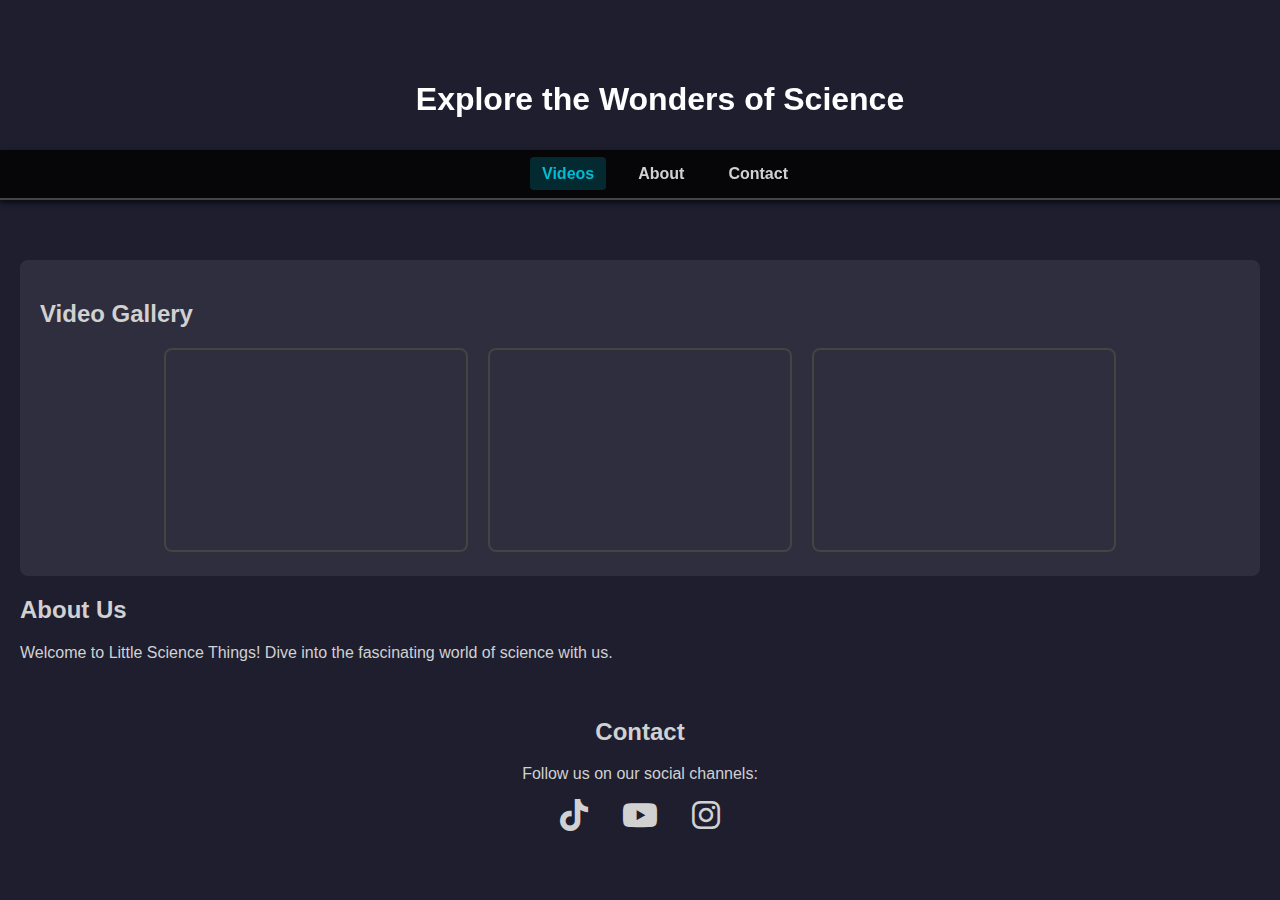
==== index.html @ 621b3917 "Initial commit" ====
<!DOCTYPE html>
<html lang="en">
<head>
    <meta charset="UTF-8">
    <meta name="viewport" content="width=device-width, initial-scale=1.0">
    <title>Little Science Things</title>
    <link rel="stylesheet" href="styles.css">
    <link rel="icon" href="favicon.ico">
    <link rel="stylesheet" href="https://cdnjs.cloudflare.com/ajax/libs/font-awesome/6.0.0-beta3/css/all.min.css">
</head>
<body>
    <header id="banner" class="banner">
        <h1 class="animated-title">Explore the Wonders of Science</h1>
        <nav class="nav-menu">
            <ul>
                <li><a href="#videos" class="nav-link active">Videos</a></li>
                <li><a href="#about" class="nav-link">About</a></li>
                <li><a href="#contact" class="nav-link">Contact</a></li>
            </ul>
        </nav>
    </header>

    <main class="main-content">
        <section id="videos" class="video-gallery">
            <h2>Video Gallery</h2>
            <div class="videos">
                <div class="video-box">
                    <iframe src="https://www.youtube.com/shorts/9NX8_JBBFSw" frameborder="0" allowfullscreen></iframe>
                </div>
                <div class="video-box">
                    <iframe src="https://www.youtube.com/shorts/A5vIfIJ1ktM" frameborder="0" allowfullscreen></iframe>
                </div>
                <div class="video-box">
                    <iframe src="https://www.youtube.com/shorts/3cYz8doYLRA" frameborder="0" allowfullscreen></iframe>
                </div>
            </div>
        </section>
        <section id="about">
            <h2>About Us</h2>
            <p>Welcome to Little Science Things! Dive into the fascinating world of science with us.</p>
        </section>
        <section id="contact">
            <h2>Contact</h2>
            <p>Follow us on our social channels:</p>
            <div class="social-icons">
                <a href="https://www.tiktok.com/@littlesciencethings?lang=it-IT" target="_blank" aria-label="TikTok">
                    <i class="fab fa-tiktok"></i>
                </a>
                <a href="https://www.youtube.com/channel/UCcc2shjZSk7l0epgAaqRSKQ" target="_blank" aria-label="YouTube">
                    <i class="fab fa-youtube"></i>
                </a>
                <a href="https://www.instagram.com/littlesciencethings/reels/" target="_blank" aria-label="Instagram">
                    <i class="fab fa-instagram"></i>
                </a>
            </div>
        </section>
    </main>

    <script src="script.js"></script>
</body>
</html>
---- styles.css ----
/* General Styles */
body {
  margin: 0;
  font-family: Arial, sans-serif;
  color: #d1d1d1;
  background-color: #1e1e2f;
  padding-top: 220px; /* Spazio per il banner e la navbar */
}

/* Banner */
#banner {
  background-image: url('Assets/images/banner-image.jpg');
  background-size: cover;
  background-position: center;
  color: #fff;
  text-align: center;
  padding: 60px 20px;
  position: fixed; /* Banner fisso in alto */
  top: 0;
  left: 0;
  width: 100%;
  z-index: 10;
  box-shadow: 0 4px 6px rgba(0, 0, 0, 0.3);
}

/* Navbar */
.nav-menu {
  display: flex;
  justify-content: center;
  align-items: center;
  background-color: rgba(0, 0, 0, 0.8);
  padding: 15px 25px;
  position: fixed; /* Navbar fissa sotto il banner */
  top: 120px; /* Altezza del banner */
  left: 0;
  width: 100%;
  z-index: 9;
  border-bottom: 2px solid #444;
  box-shadow: 0 2px 5px rgba(0, 0, 0, 0.5);
  margin-top: 30px;
}

.nav-menu ul {
  list-style: none;
  margin: 0;
  padding: 0;
  display: flex;
  gap: 20px;
}

.nav-menu .nav-link {
  text-decoration: none;
  color: #d1d1d1;
  font-weight: bold;
  font-size: 1rem;
  padding: 8px 12px;
  border-radius: 4px;
  transition: background-color 0.3s ease, transform 0.3s ease, color 0.3s ease;
}

.nav-menu .nav-link:hover {
  background-color: #00bcd4;
  color: #1e1e2f;
  transform: scale(1.1);
}

.nav-menu .nav-link.active {
  color: #00bcd4;
  background-color: rgba(0, 188, 212, 0.2);
}

/* Main Content */
.main-content {
  margin-top: 20px;
  padding: 20px;
}

/* Video Gallery */
.video-gallery {
  background-color: #2e2e3f;
  padding: 20px;
  border-radius: 8px;
}

.videos {
  display: flex; /* Dispone i box video su una riga */
  gap: 20px;
  flex-wrap: nowrap; /* Evita che i box vadano uno sotto l'altro */
  justify-content: center;
}

.video-box iframe {
  width: 300px;
  height: 200px;
  border-radius: 8px;
  border: 2px solid #444;
}

/* Footer Section */
#contact {
  text-align: center;
  padding: 20px;
}

/* Social Icons */
.social-icons a {
  font-size: 2rem;
  color: #d1d1d1;
  margin: 0 15px;
  text-decoration: none; /* Rimuove qualsiasi sottolineatura */
  line-height: 1; /* Allinea correttamente le icone */
  display: inline-block; /* Garantisce una corretta visualizzazione */
  transition: transform 0.3s ease, color 0.3s ease;
}

.social-icons a:hover {
  transform: scale(1.2);
  color: #00bcd4;
}
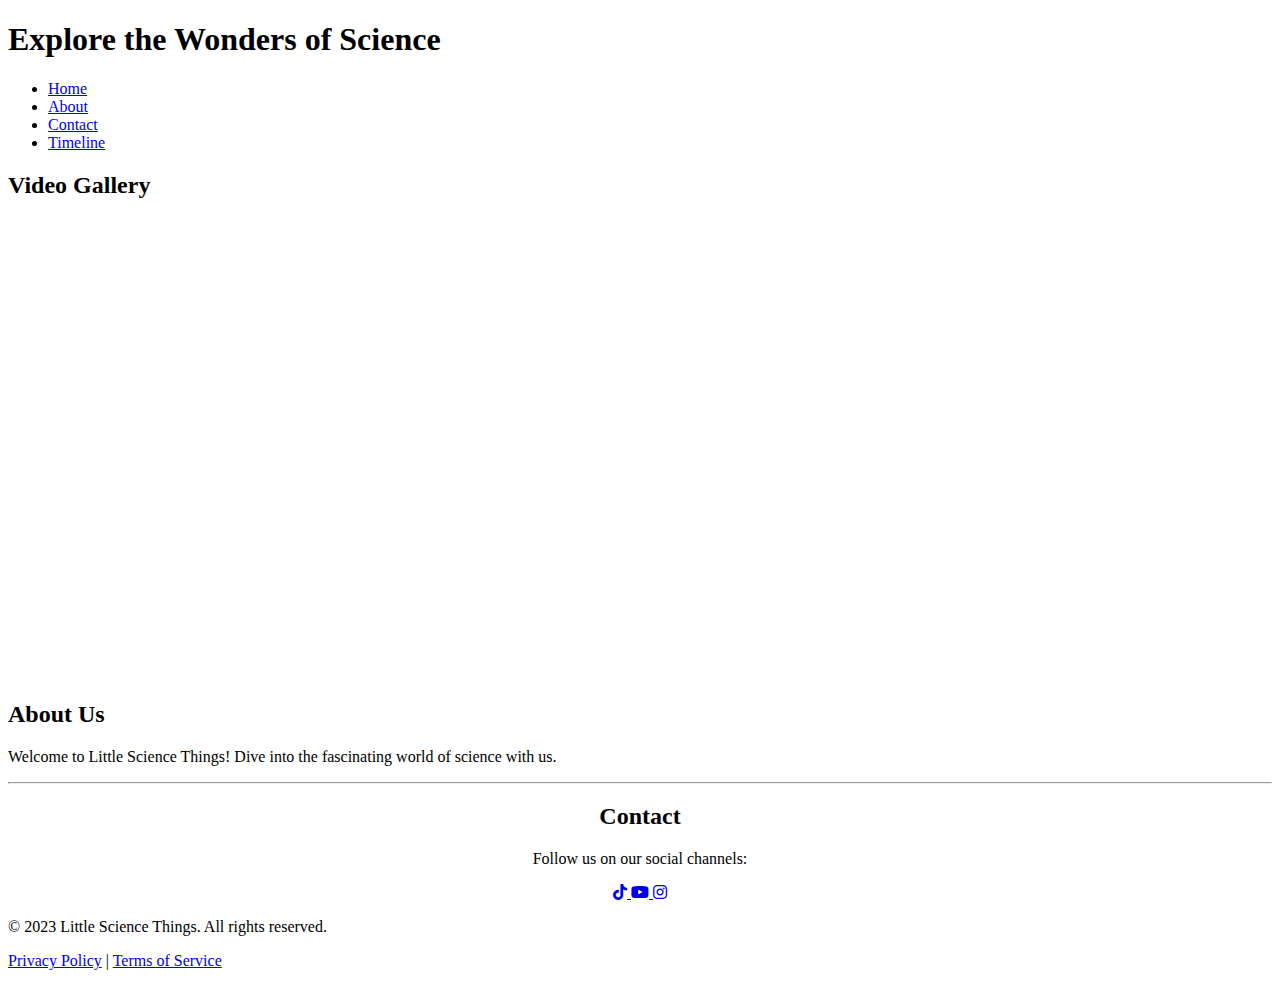
==== commit c5998fae: "Add files via upload" ====
--- a/index.html
+++ b/index.html
@@ -1,61 +1,92 @@
-<!DOCTYPE html>
-<html lang="en">
-<head>
-    <meta charset="UTF-8">
-    <meta name="viewport" content="width=device-width, initial-scale=1.0">
-    <title>Little Science Things</title>
-    <link rel="stylesheet" href="styles.css">
-    <link rel="icon" href="favicon.ico">
-    <link rel="stylesheet" href="https://cdnjs.cloudflare.com/ajax/libs/font-awesome/6.0.0-beta3/css/all.min.css">
-</head>
-<body>
-    <header id="banner" class="banner">
-        <h1 class="animated-title">Explore the Wonders of Science</h1>
-        <nav class="nav-menu">
-            <ul>
-                <li><a href="#videos" class="nav-link active">Videos</a></li>
-                <li><a href="#about" class="nav-link">About</a></li>
-                <li><a href="#contact" class="nav-link">Contact</a></li>
-            </ul>
-        </nav>
-    </header>
-
-    <main class="main-content">
-        <section id="videos" class="video-gallery">
-            <h2>Video Gallery</h2>
-            <div class="videos">
-                <div class="video-box">
-                    <iframe src="https://www.youtube.com/shorts/9NX8_JBBFSw" frameborder="0" allowfullscreen></iframe>
-                </div>
-                <div class="video-box">
-                    <iframe src="https://www.youtube.com/shorts/A5vIfIJ1ktM" frameborder="0" allowfullscreen></iframe>
-                </div>
-                <div class="video-box">
-                    <iframe src="https://www.youtube.com/shorts/3cYz8doYLRA" frameborder="0" allowfullscreen></iframe>
-                </div>
-            </div>
-        </section>
-        <section id="about">
-            <h2>About Us</h2>
-            <p>Welcome to Little Science Things! Dive into the fascinating world of science with us.</p>
-        </section>
-        <section id="contact">
-            <h2>Contact</h2>
-            <p>Follow us on our social channels:</p>
-            <div class="social-icons">
-                <a href="https://www.tiktok.com/@littlesciencethings?lang=it-IT" target="_blank" aria-label="TikTok">
-                    <i class="fab fa-tiktok"></i>
-                </a>
-                <a href="https://www.youtube.com/channel/UCcc2shjZSk7l0epgAaqRSKQ" target="_blank" aria-label="YouTube">
-                    <i class="fab fa-youtube"></i>
-                </a>
-                <a href="https://www.instagram.com/littlesciencethings/reels/" target="_blank" aria-label="Instagram">
-                    <i class="fab fa-instagram"></i>
-                </a>
-            </div>
-        </section>
-    </main>
-
-    <script src="script.js"></script>
-</body>
-</html>
+<!DOCTYPE html>
+<html lang="en">
+    <head>
+        <meta charset="UTF-8">
+        <meta name="viewport" content="width=device-width, initial-scale=1.0">
+        <title>Little Science Things</title>
+        <link rel="stylesheet" href="assets/css/commonstyles.css">  <!-- Aggiungi il CSS comune -->
+        <link rel="stylesheet" href="assets/css/styles.css">          <!-- Aggiungi il CSS specifico per la homepage -->
+        <link rel="icon" href="assets/icons/favicon.ico">
+        <link rel="stylesheet" href="https://cdnjs.cloudflare.com/ajax/libs/font-awesome/6.0.0-beta3/css/all.min.css">
+    </head>
+<body>
+  <div id="progress-bar-container">
+    <div id="progress-bar"></div>
+  </div>
+
+  <header id="banner" class="banner">
+    <h1 class="animated-title">Explore the Wonders of Science</h1>
+      <!-- Navbar -->
+        <nav class="nav-menu">
+          <ul>
+                <li><a href="#home" class="nav-link">Home</a></li>
+                <li><a href="#about" class="nav-link">About</a></li>
+                <li><a href="#contact" class="nav-link">Contact</a></li>
+                <li><a href="timeline.html" class="nav-link">Timeline</a></li>
+          </ul>
+         </nav>
+  </header>
+
+
+
+  <main class="main-content">
+    <section id="videos" class="video-gallery">
+        <h2>Video Gallery</h2>
+        <div class="videos">
+            <div class="video-box">
+                <iframe src="https://www.youtube.com/shorts/9NX8_JBBFSw" frameborder="0" allowfullscreen></iframe>
+            </div>
+            <div class="video-box">
+                <iframe src="https://www.youtube.com/shorts/A5vIfIJ1ktM" frameborder="0" allowfullscreen></iframe>
+            </div>
+            <div class="video-box">
+                <iframe src="https://www.youtube.com/shorts/3cYz8doYLRA" frameborder="0" allowfullscreen></iframe>
+            </div>
+        </div>
+    </section>
+    <section id="about">
+        <h2>About Us</h2>
+        <p>Welcome to Little Science Things! Dive into the fascinating world of science with us.</p>
+    </section>
+
+    <hr>
+
+    <section id="contact">
+        <h2 style="text-align: center;">Contact</h2>
+        <p style="text-align: center;">Follow us on our social channels:</p>
+        <div class="social-icons" style="text-align: center;">
+            <a href="https://www.tiktok.com/@littlesciencethings?lang=it-IT" target="_blank" aria-label="TikTok">
+                <i class="fab fa-tiktok"></i>
+            </a>
+            <a href="https://www.youtube.com/channel/UCcc2shjZSk7l0epgAaqRSKQ" target="_blank" aria-label="YouTube">
+                <i class="fab fa-youtube"></i>
+            </a>
+            <a href="https://www.instagram.com/littlesciencethings/reels/" target="_blank" aria-label="Instagram">
+                <i class="fab fa-instagram"></i>
+            </a>
+        </div>
+    </section>
+
+    <!-- AdSense Footer Ad -->
+    <div class="footer-ad">
+        <ins class="adsbygoogle"
+             style="display:block"
+             data-ad-client="ca-pub-4985292105025600"
+             data-ad-slot="1234567890" 
+             data-ad-format="auto"
+             data-full-width-responsive="true"></ins>
+        <script>
+             (adsbygoogle = window.adsbygoogle || []).push({});
+        </script>
+    </div>
+
+  </main>
+
+  <footer>
+    <p>&copy; 2023 Little Science Things. All rights reserved.</p>
+    <p><a href="privacy.html">Privacy Policy</a> | <a href="terms.html">Terms of Service</a></p>
+  </footer>
+
+  <script src="script.js"></script>
+</body>
+</html>
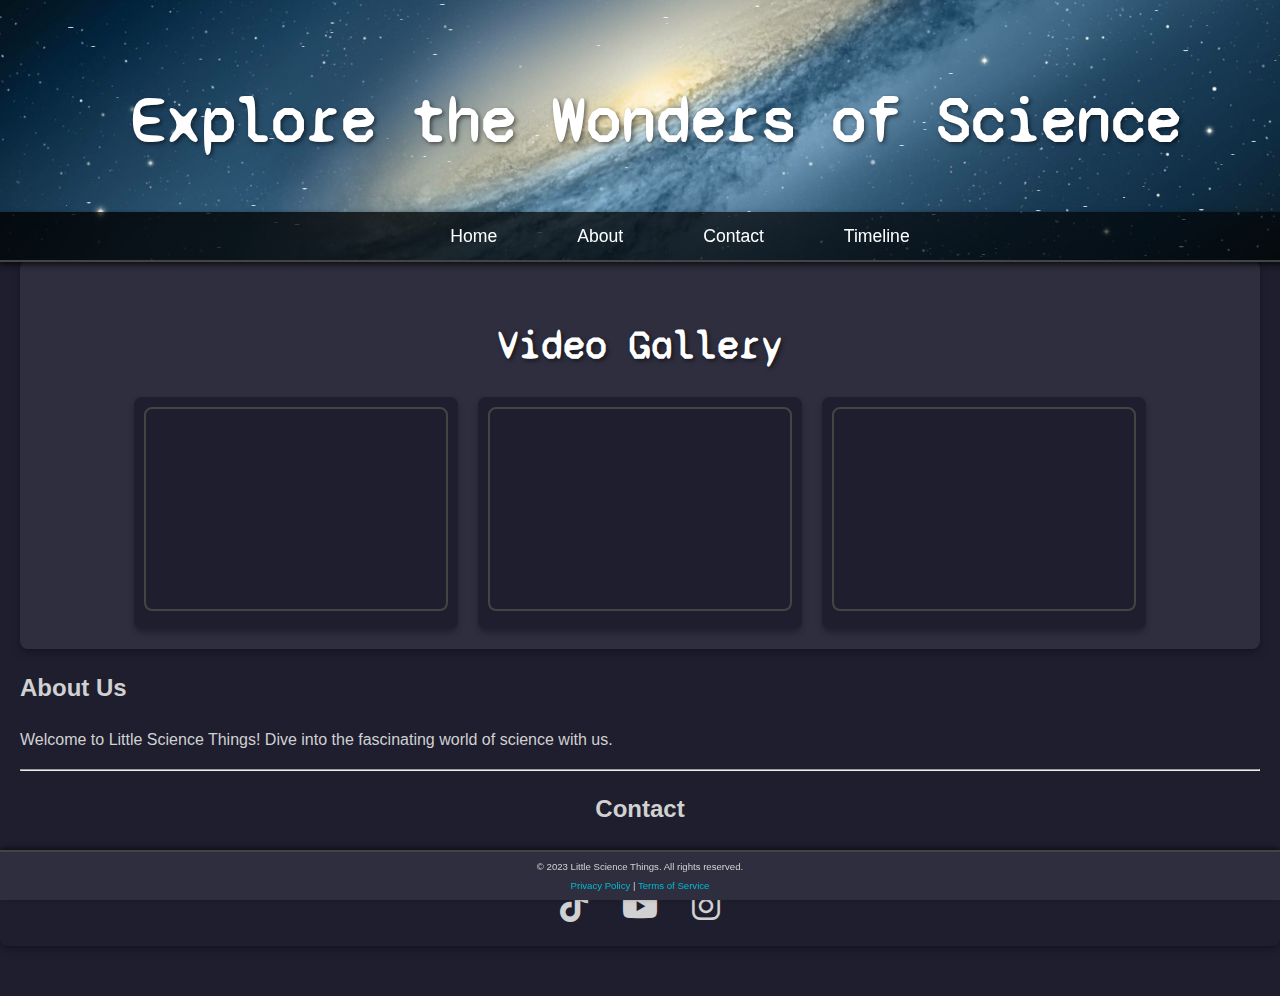
==== commit 7d530b2c: "Add files via upload" ====
--- a/index.html
+++ b/index.html
@@ -1,85 +1,86 @@
 <!DOCTYPE html>
 <html lang="en">
-    <head>
-        <meta charset="UTF-8">
-        <meta name="viewport" content="width=device-width, initial-scale=1.0">
-        <title>Little Science Things</title>
-        <link rel="stylesheet" href="assets/css/commonstyles.css">  <!-- Aggiungi il CSS comune -->
-        <link rel="stylesheet" href="assets/css/styles.css">          <!-- Aggiungi il CSS specifico per la homepage -->
-        <link rel="icon" href="assets/icons/favicon.ico">
-        <link rel="stylesheet" href="https://cdnjs.cloudflare.com/ajax/libs/font-awesome/6.0.0-beta3/css/all.min.css">
-    </head>
+<head>
+  <meta charset="UTF-8">
+  <meta name="viewport" content="width=device-width, initial-scale=1.0">
+  <title>Little Science Things</title>
+  <link rel="stylesheet" href="assets/css/commonstyles.css">  <!-- Aggiungi il CSS comune -->
+  <link rel="stylesheet" href="assets/css/styles.css">          <!-- Aggiungi il CSS specifico per la homepage -->
+  <link rel="icon" href="assets/icons/favicon.ico">
+  <link rel="stylesheet" href="https://cdnjs.cloudflare.com/ajax/libs/font-awesome/6.0.0-beta3/css/all.min.css">
+  <link rel="preconnect" href="https://fonts.googleapis.com">
+  <link rel="preconnect" href="https://fonts.gstatic.com" crossorigin>
+  <link href="https://fonts.googleapis.com/css2?family=Syne+Mono&display=swap" rel="stylesheet"> <!-- Aggiungi il font Syne Mono -->
+</head>
 <body>
   <div id="progress-bar-container">
     <div id="progress-bar"></div>
   </div>
 
   <header id="banner" class="banner">
+    <canvas id="bannerCanvas"></canvas>
     <h1 class="animated-title">Explore the Wonders of Science</h1>
-      <!-- Navbar -->
-        <nav class="nav-menu">
-          <ul>
-                <li><a href="#home" class="nav-link">Home</a></li>
-                <li><a href="#about" class="nav-link">About</a></li>
-                <li><a href="#contact" class="nav-link">Contact</a></li>
-                <li><a href="timeline.html" class="nav-link">Timeline</a></li>
-          </ul>
-         </nav>
+    <!-- Navbar -->
+    <nav class="nav-menu">
+      <ul>
+        <li><a href="#home" class="nav-link">Home</a></li>
+        <li><a href="#about" class="nav-link">About</a></li>
+        <li><a href="#contact" class="nav-link">Contact</a></li>
+        <li><a href="timeline.html" class="nav-link">Timeline</a></li>
+      </ul>
+    </nav>
   </header>
-
-
 
   <main class="main-content">
     <section id="videos" class="video-gallery">
-        <h2>Video Gallery</h2>
-        <div class="videos">
-            <div class="video-box">
-                <iframe src="https://www.youtube.com/shorts/9NX8_JBBFSw" frameborder="0" allowfullscreen></iframe>
-            </div>
-            <div class="video-box">
-                <iframe src="https://www.youtube.com/shorts/A5vIfIJ1ktM" frameborder="0" allowfullscreen></iframe>
-            </div>
-            <div class="video-box">
-                <iframe src="https://www.youtube.com/shorts/3cYz8doYLRA" frameborder="0" allowfullscreen></iframe>
-            </div>
+      <h2>Video Gallery</h2>
+      <div class="videos">
+        <div class="video-box">
+          <iframe src="https://www.youtube.com/shorts/9NX8_JBBFSw" frameborder="0" allowfullscreen></iframe>
         </div>
+        <div class="video-box">
+          <iframe src="https://www.youtube.com/shorts/A5vIfIJ1ktM" frameborder="0" allowfullscreen></iframe>
+        </div>
+        <div class="video-box">
+          <iframe src="https://www.youtube.com/shorts/3cYz8doYLRA" frameborder="0" allowfullscreen></iframe>
+        </div>
+      </div>
     </section>
     <section id="about">
-        <h2>About Us</h2>
-        <p>Welcome to Little Science Things! Dive into the fascinating world of science with us.</p>
+      <h2>About Us</h2>
+      <p>Welcome to Little Science Things! Dive into the fascinating world of science with us.</p>
     </section>
 
     <hr>
 
     <section id="contact">
-        <h2 style="text-align: center;">Contact</h2>
-        <p style="text-align: center;">Follow us on our social channels:</p>
-        <div class="social-icons" style="text-align: center;">
-            <a href="https://www.tiktok.com/@littlesciencethings?lang=it-IT" target="_blank" aria-label="TikTok">
-                <i class="fab fa-tiktok"></i>
-            </a>
-            <a href="https://www.youtube.com/channel/UCcc2shjZSk7l0epgAaqRSKQ" target="_blank" aria-label="YouTube">
-                <i class="fab fa-youtube"></i>
-            </a>
-            <a href="https://www.instagram.com/littlesciencethings/reels/" target="_blank" aria-label="Instagram">
-                <i class="fab fa-instagram"></i>
-            </a>
-        </div>
+      <h2 style="text-align: center;">Contact</h2>
+      <p style="text-align: center;">Follow us on our social channels:</p>
+      <div class="social-icons" style="text-align: center;">
+        <a href="https://www.tiktok.com/@littlesciencethings?lang=it-IT" target="_blank" aria-label="TikTok">
+          <i class="fab fa-tiktok"></i>
+        </a>
+        <a href="https://www.youtube.com/channel/UCcc2shjZSk7l0epgAaqRSKQ" target="_blank" aria-label="YouTube">
+          <i class="fab fa-youtube"></i>
+        </a>
+        <a href="https://www.instagram.com/littlesciencethings/reels/" target="_blank" aria-label="Instagram">
+          <i class="fab fa-instagram"></i>
+        </a>
+      </div>
     </section>
 
     <!-- AdSense Footer Ad -->
     <div class="footer-ad">
-        <ins class="adsbygoogle"
-             style="display:block"
-             data-ad-client="ca-pub-4985292105025600"
-             data-ad-slot="1234567890" 
-             data-ad-format="auto"
-             data-full-width-responsive="true"></ins>
-        <script>
-             (adsbygoogle = window.adsbygoogle || []).push({});
-        </script>
+      <ins class="adsbygoogle"
+           style="display:block"
+           data-ad-client="ca-pub-4985292105025600"
+           data-ad-slot="1234567890" 
+           data-ad-format="auto"
+           data-full-width-responsive="true"></ins>
+      <script>
+           (adsbygoogle = window.adsbygoogle || []).push({});
+      </script>
     </div>
-
   </main>
 
   <footer>
@@ -87,6 +88,6 @@
     <p><a href="privacy.html">Privacy Policy</a> | <a href="terms.html">Terms of Service</a></p>
   </footer>
 
-  <script src="script.js"></script>
+  <script src="assets/js/script.js"></script>
 </body>
 </html>
--- a/assets/css/commonstyles.css
+++ b/assets/css/commonstyles.css
@@ -0,0 +1,329 @@
+/* Import Google Font */
+@import url('https://fonts.googleapis.com/css2?family=Syne+Mono&display=swap');
+
+/* General Styles */
+body {
+  margin: 0;
+  font-family: Arial, sans-serif;
+  color: #d1d1d1;
+  background-color: #1e1e2f;
+  padding-top: 220px; /* Spazio per il banner e la navbar */
+}
+
+/* Banner */
+#banner {
+  background: url('../images/banner-image.jpg') center/cover no-repeat;
+  color: #fff;
+  text-align: center;
+  padding: 50px 20px 70px 20px; /* Riduci il padding superiore per rendere il banner più basso */
+  position: fixed; /* Banner fisso in alto */
+  top: 0;
+  left: 0;
+  width: 100%;
+  z-index: 10;
+  box-shadow: 0 4px 6px rgba(0, 0, 0, 0.3);
+  display: flex;
+  flex-direction: column;
+  justify-content: flex-end;
+}
+
+/* Stili per il titolo animato */
+.animated-title {
+  font-family: 'Syne Mono', monospace; /* Applica il nuovo font */
+  font-size: 4rem; /* Aumenta la dimensione del font per una migliore visibilità */
+  color: #ffffff; /* Colore del testo */
+  text-align: center; /* Centra il testo */
+  margin: 0; /* Rimuove il margine */
+  padding: 20px; /* Aggiunge un padding per migliorare la spaziatura */
+  text-shadow: 2px 2px 4px rgba(0, 0, 0, 0.5); /* Aggiunge un'ombra al testo */
+  overflow: hidden; /* Nasconde il testo che esce dal contenitore */
+  white-space: nowrap; /* Impedisce al testo di andare a capo */
+  border-right: 0.15em solid #ffffff; /* Aggiunge un cursore di scrittura */
+  animation: typing 4s steps(40, end), blink-caret 0.75s step-end infinite; /* Aggiunge animazioni */
+}
+
+@keyframes typing {
+  from { width: 0; }
+  to { width: 100%; }
+}
+
+@keyframes blink-caret {
+  from, to { border-color: transparent; }
+  50% { border-color: #ffffff; }
+}
+
+@keyframes fadeInSlideUp {
+  0% {
+    opacity: 0;
+    transform: translateY(20px);
+  }
+  100% {
+    opacity: 1;
+    transform: translateY(0);
+  }
+}
+
+@keyframes colorChange {
+  0% {
+    color: #ffffff;
+  }
+  25% {
+    color: #00bcd4;
+  }
+  50% {
+    color: #ff4081;
+  }
+  75% {
+    color: #ffeb3b;
+  }
+  100% {
+    color: #ffffff;
+  }
+}
+
+@keyframes scaleUp {
+  0%, 100% {
+    transform: scale(1);
+  }
+  50% {
+    transform: scale(1.1);
+  }
+}
+
+/* Stili per il canvas del banner */
+#bannerCanvas {
+  position: absolute;
+  top: 0;
+  left: 0;
+  width: 100%;
+  height: 100%;
+  z-index: -1; /* Posiziona il canvas dietro il contenuto del banner */
+}
+
+/* Navbar */
+.nav-menu {
+  display: flex;
+  justify-content: center;
+  align-items: center;
+  background: linear-gradient(to right, rgba(0, 0, 0, 0.8), rgba(0, 0, 0, 0.6));
+  padding: 10px 20px; /* Riduci il padding verticale per rendere la navbar più bassa */
+  position: absolute; /* Navbar fissa sotto il banner */
+  bottom: 0; /* Posiziona la navbar al margine inferiore del banner */
+  left: 0;
+  width: 100%;
+  z-index: 11; /* Assicurati che la navbar sia sopra il banner */
+  border-bottom: 2px solid #444;
+  box-shadow: 0 2px 5px rgba(0, 0, 0, 0.5);
+  margin-top: 0; /* Rimuove il margine superiore */
+}
+
+.nav-menu ul {
+  list-style: none;
+  padding: 0;
+  margin: 0;
+  display: flex;
+  gap: 20px;
+}
+
+.nav-menu li {
+  margin: 0 15px;
+}
+
+.nav-link {
+  color: #fff;
+  text-decoration: none;
+  font-size: 1.1rem;
+  padding: 10px 15px;
+  border-radius: 5px;
+  transition: background-color 0.3s ease-in-out, color 0.3s ease-in-out;
+}
+
+.nav-link:hover {
+  background-color: #00bcd4;
+  color: #fff;
+}
+
+.nav-menu .nav-link.active {
+  color: #00bcd4;
+  background-color: rgba(0, 188, 212, 0.2);
+  transition: background-color 0.3s ease-in-out, color 0.3s ease-in-out;
+}
+
+/* Responsive Styles */
+
+/* Tablet (768px and below) */
+@media (max-width: 768px) {
+  body {
+    padding-top: 180px; /* Adjust padding for smaller screens */
+  }
+
+  /* Adjust the banner for smaller screens */
+  #banner {
+    padding: 40px 15px;
+    text-align: center;
+  }
+
+  /* Navbar: switch to vertical layout */
+  .nav-menu {
+    flex-direction: column;
+    align-items: center;
+    padding: 10px;
+    top: auto; /* Let it flow naturally under the banner */
+  }
+
+  .nav-menu ul {
+    flex-direction: column;
+    gap: 15px;
+  }
+
+  .nav-menu li {
+    margin: 10px 0;
+  }
+
+  .nav-menu .nav-link {
+    font-size: 0.9rem;
+    padding: 10px;
+  }
+}
+
+/* Smartphone (480px and below) */
+@media (max-width: 480px) {
+  /* Reduce padding for the banner */
+  #banner {
+    padding: 30px 10px;
+  }
+
+  /* Navbar: make links more compact */
+  .nav-menu .nav-link {
+    font-size: 0.8rem;
+    padding: 8px;
+  }
+
+  /* Additional tweaks if needed for extremely small devices */
+  body {
+    padding-top: 180px; /* Adjust padding for fixed elements */
+  }
+}
+
+/* Social Icons */
+.social-icons a {
+  font-size: 2rem;
+  color: #d1d1d1;
+  margin: 0 15px;
+  text-decoration: none; /* Rimuove qualsiasi sottolineatura */
+  line-height: 1; /* Allinea correttamente le icone */
+  display: inline-block; /* Garantisce una corretta visualizzazione */
+  transition: transform 0.3s ease, color 0.3s ease;
+}
+
+.social-icons a:hover {
+  transform: scale(1.2);
+  color: #00bcd4;
+}
+
+/* Animations */
+@keyframes fadeIn {
+  from {
+    opacity: 0;
+    transform: translateY(20px);
+  }
+  to {
+    opacity: 1;
+    transform: translateY(0);
+  }
+}
+
+.fade-in {
+  animation: fadeIn 1s ease-in-out;
+}
+
+/* Animazione di caricamento */
+#loader {
+  position: fixed;
+  left: 50%;
+  top: 50%;
+  transform: translate(-50%, -50%);
+  border: 16px solid #f3f3f3;
+  border-radius: 50%;
+  border-top: 16px solid #3498db;
+  width: 120px;
+  height: 120px;
+  animation: spin 2s linear infinite;
+  z-index: 1000;
+}
+
+@keyframes spin {
+  0% { transform: rotate(0deg); }
+  100% { transform: rotate(360deg); }
+}
+
+body.loading #loader {
+  display: block;
+}
+
+body.loaded #loader {
+  display: none;
+}
+
+/* Footer fisso */
+footer {
+  position: fixed;
+  bottom: 0;
+  width: 100%;
+  background-color: #2e2e3f;
+  color: #d1d1d1;
+  text-align: center;
+  padding: 0.5 0; /* Riduci ulteriormente il padding verticale per rendere il footer più corto */
+  border-top: 2px solid #444;
+  box-shadow: 0 -2px 5px rgba(0, 0, 0, 0.5);
+  font-size: 0.6rem; /* Riduci la dimensione del carattere */
+  line-height: 1; /* Riduci l'interlinea */
+}
+
+footer a {
+  color: #00bcd4;
+  text-decoration: none;
+}
+
+footer a:hover {
+  text-decoration: underline;
+}
+
+/* Margine inferiore per fare spazio al footer fisso */
+.main-content {
+  margin-bottom: 50px; /* Aggiungi un margine inferiore sufficiente per fare spazio al footer */
+}
+
+/* Stili per la sezione Video Gallery */
+.video-gallery {
+  padding: 40px 20px;
+  background-color: #2e2e3f;
+  color: #ffffff;
+  text-align: center;
+}
+
+.video-gallery h2 {
+  font-family: 'Syne Mono', monospace; /* Applica il nuovo font */
+  font-size: 2.5rem; /* Dimensione del font */
+  margin-bottom: 20px; /* Spaziatura inferiore */
+  text-shadow: 2px 2px 4px rgba(0, 0, 0, 0.5); /* Aggiunge un'ombra al testo */
+}
+
+.videos {
+  display: grid;
+  grid-template-columns: repeat(auto-fit, minmax(300px, 1fr)); /* Layout a griglia responsivo */
+  gap: 20px; /* Spaziatura tra i video */
+}
+
+.video-box {
+  background-color: #1e1e2f;
+  padding: 10px;
+  border-radius: 10px;
+  box-shadow: 0 4px 6px rgba(0, 0, 0, 0.3);
+}
+
+.video-box iframe {
+  width: 100%;
+  height: 200px;
+  border-radius: 10px;
+}
--- a/assets/css/styles.css
+++ b/assets/css/styles.css
@@ -0,0 +1,77 @@
+/* CSS Specifico per l'Index (index.css) */
+
+/* Video Gallery */
+.video-gallery {
+  background-color: #2e2e3f;
+  padding: 20px;
+  border-radius: 8px;
+  box-shadow: 0 4px 8px rgba(0, 0, 0, 0.3);
+}
+
+.videos {
+  display: flex;
+  gap: 20px;
+  flex-wrap: wrap; /* Permette ai box di andare uno sotto l'altro se necessario */
+  justify-content: center;
+}
+
+.video-box {
+  position: relative;
+  overflow: hidden;
+  border-radius: 8px;
+  transition: transform 0.3s ease-in-out, box-shadow 0.3s ease-in-out;
+}
+
+.video-box:hover {
+  transform: scale(1.05);
+  box-shadow: 0 8px 16px rgba(0, 0, 0, 0.3);
+}
+
+.video-box iframe {
+  width: 300px;
+  height: 200px;
+  border-radius: 8px;
+  border: 2px solid #444;
+}
+
+/* Main Content */
+.main-content {
+  margin-top: 20px;
+  padding: 20px;
+  background-color: #1e1e2f;
+  border-radius: 8px;
+  box-shadow: 0 4px 8px rgba(0, 0, 0, 0.3);
+}
+
+/* Hover Effects for Buttons and Links */
+button, .nav-link {
+  transition: background-color 0.3s ease-in-out, color 0.3s ease-in-out;
+}
+
+button:hover, .nav-link:hover {
+  background-color: #00bcd4;
+  color: #fff;
+}
+
+/* Typography */
+body {
+  font-family: 'Roboto', sans-serif;
+  line-height: 1.6;
+  color: #d1d1d1;
+}
+
+/* Spacing */
+.container {
+  padding: 20px;
+  margin: 0 auto;
+  max-width: 1200px;
+}
+
+/* Colors */
+a {
+  color: #00bcd4;
+}
+
+a:hover {
+  color: #fff;
+}
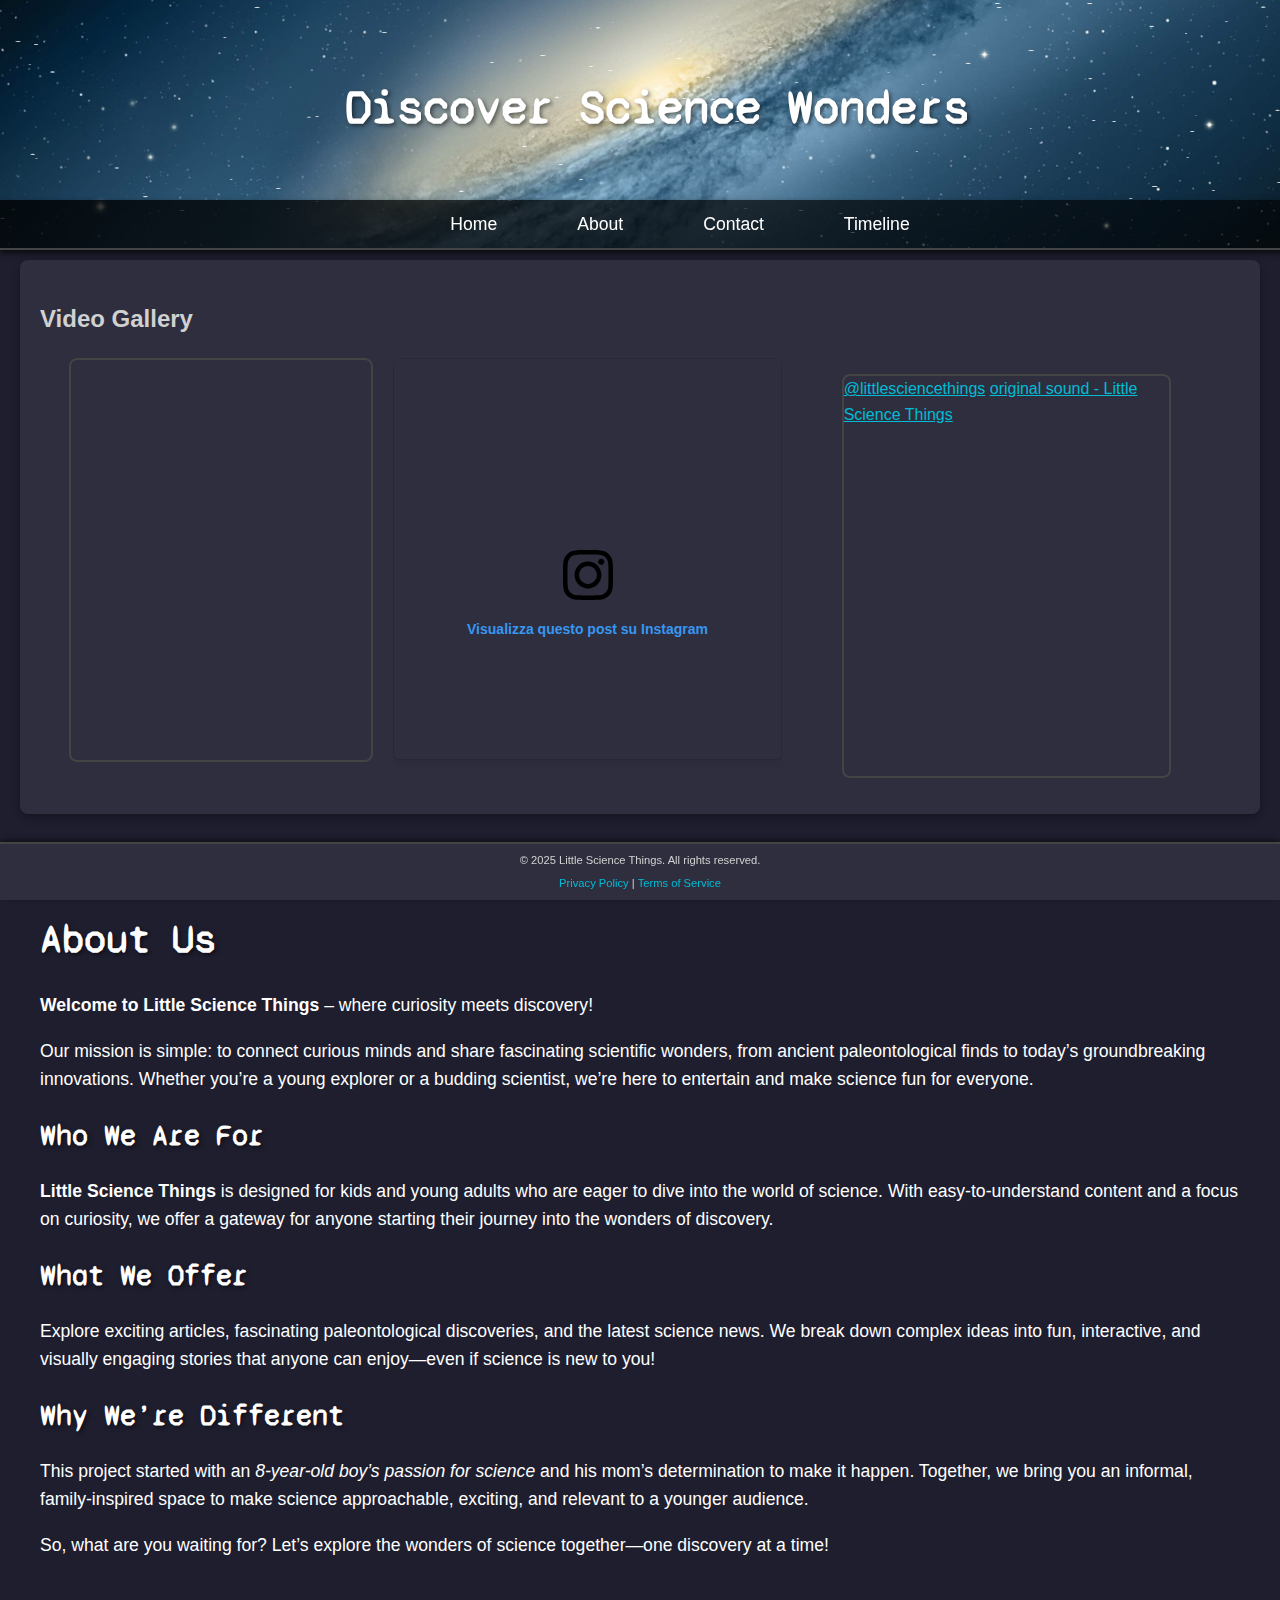
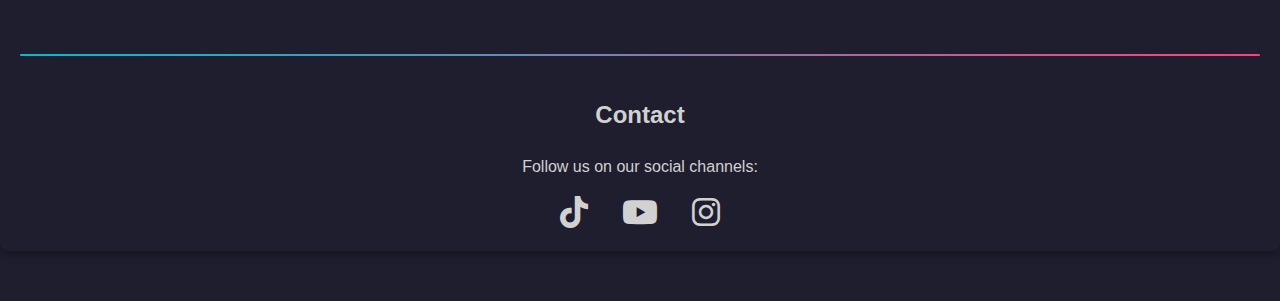
==== commit 9627d0b6: "Add files via upload" ====
--- a/index.html
+++ b/index.html
@@ -19,7 +19,7 @@
 
   <header id="banner" class="banner">
     <canvas id="bannerCanvas"></canvas>
-    <h1 class="animated-title">Explore the Wonders of Science</h1>
+    <h1 class="animated-title">Discover Science Wonders</h1>
     <!-- Navbar -->
     <nav class="nav-menu">
       <ul>
@@ -33,32 +33,101 @@
 
   <main class="main-content">
     <section id="videos" class="video-gallery">
-      <h2>Video Gallery</h2>
-      <div class="videos">
-        <div class="video-box">
-          <iframe src="https://www.youtube.com/shorts/9NX8_JBBFSw" frameborder="0" allowfullscreen></iframe>
+  <h2>Video Gallery</h2>
+  <div class="videos">
+    <!-- YouTube Short -->
+    <div class="video-box">
+      <iframe width="300" height="500" src="https://www.youtube.com/embed/9NX8_JBBFSw" frameborder="0" allow="accelerometer; autoplay; clipboard-write; encrypted-media; gyroscope; picture-in-picture" allowfullscreen></iframe>
+    </div>
+    <!-- Instagram Reel -->
+    <div class="video-box">
+      <blockquote class="instagram-media" data-instgrm-permalink="https://www.instagram.com/reel/DE940iBNYBA/?utm_source=ig_embed&amp;utm_campaign=loading" data-instgrm-version="14" style="background:#FFF; border:0; border-radius:3px; box-shadow:0 0 1px 0 rgba(0,0,0,0.5),0 1px 10px 0 rgba(0,0,0,0.15); margin: 1px; max-width:540px; min-width:326px; padding:0; width:99.375%; width:-webkit-calc(100% - 2px); width:calc(100% - 2px);">
+        <div style="padding:16px;">
+          <a href="https://www.instagram.com/reel/DE940iBNYBA/?utm_source=ig_embed&amp;utm_campaign=loading" style="background:#FFFFFF; line-height:0; padding:0 0; text-align:center; text-decoration:none; width:100%;" target="_blank">
+            <div style="display: flex; flex-direction: row; align-items: center;">
+              <div style="background-color: #000000; border-radius: 50%; flex-grow: 0; height: 40px; margin-right: 14px; width: 40px;"></div>
+              <div style="display: flex; flex-direction: column; flex-grow: 1; justify-content: center;">
+                <div style="background-color: #000000; border-radius: 4px; flex-grow: 0; height: 14px; margin-bottom: 6px; width: 100px;"></div>
+                <div style="background-color: #000000; border-radius: 4px; flex-grow: 0; height: 14px; width: 60px;"></div>
+              </div>
+            </div>
+            <div style="padding: 19% 0;"></div>
+            <div style="display:block; height:50px; margin:0 auto 12px; width:50px;">
+              <svg width="50px" height="50px" viewBox="0 0 60 60" version="1.1" xmlns="https://www.w3.org/2000/svg" xmlns:xlink="https://www.w3.org/1999/xlink">
+                <g stroke="none" stroke-width="1" fill="none" fill-rule="evenodd">
+                  <g transform="translate(-511.000000, -20.000000)" fill="#000000">
+                    <g>
+                      <path d="M556.869,30.41 C554.814,30.41 553.148,32.076 553.148,34.131 C553.148,36.186 554.814,37.852 556.869,37.852 C558.924,37.852 560.59,36.186 560.59,34.131 C560.59,32.076 558.924,30.41 556.869,30.41 M541,60.657 C535.114,60.657 530.342,55.887 530.342,50 C530.342,44.114 535.114,39.342 541,39.342 C546.887,39.342 551.658,44.114 551.658,50 C551.658,55.887 546.887,60.657 541,60.657 M541,33.886 C532.1,33.886 524.886,41.1 524.886,50 C524.886,58.899 532.1,66.113 541,66.113 C549.9,66.113 557.115,58.899 557.115,50 C557.115,41.1 549.9,33.886 541,33.886 M565.378,62.101 C565.244,65.022 564.756,66.606 564.346,67.663 C563.803,69.06 563.154,70.057 562.106,71.106 C561.058,72.155 560.06,72.803 558.662,73.347 C557.607,73.757 556.021,74.244 553.102,74.378 C549.944,74.521 548.997,74.552 541,74.552 C533.003,74.552 532.056,74.521 528.898,74.378 C525.979,74.244 524.393,73.757 523.338,73.347 C521.94,72.803 520.942,72.155 519.894,71.106 C518.846,70.057 518.197,69.06 517.654,67.663 C517.244,66.606 516.755,65.022 516.623,62.101 C516.479,58.943 516.448,57.996 516.448,50 C516.448,42.003 516.479,41.056 516.623,37.899 C516.755,34.978 517.244,33.391 517.654,32.338 C518.197,30.938 518.846,29.942 519.894,28.894 C520.942,27.846 521.94,27.196 523.338,26.654 C524.393,26.244 525.979,25.756 528.898,25.623 C532.057,25.479 533.004,25.448 541,25.448 C548.997,25.448 549.943,25.479 553.102,25.623 C556.021,25.756 557.607,26.244 558.662,26.654 C560.06,27.196 561.058,27.846 562.106,28.894 C563.154,29.942 563.803,30.938 564.346,32.338 C564.756,33.391 565.244,34.978 565.378,37.899 C565.522,41.056 565.552,42.003 565.552,50 C565.552,57.996 565.522,58.943 565.378,62.101 M570.82,37.631 C570.674,34.438 570.167,32.258 569.425,30.349 C568.659,28.377 567.633,26.702 565.965,25.035 C564.297,23.368 562.623,22.342 560.652,21.575 C558.743,20.834 556.562,20.326 553.369,20.18 C550.169,20.033 549.148,20 541,20 C532.853,20 531.831,20.033 528.631,20.18 C525.438,20.326 523.257,20.834 521.349,21.575 C519.376,22.342 517.703,23.368 516.035,25.035 C514.368,26.702 513.342,28.377 512.574,30.349 C511.834,32.258 511.326,34.438 511.181,37.631 C511.035,40.831 511,41.851 511,50 C511,58.147 511.035,59.17 511.181,62.369 C511.326,65.562 511.834,67.743 512.574,69.651 C513.342,71.625 514.368,73.296 516.035,74.965 C517.703,76.634 519.376,77.658 521.349,78.425 C523.257,79.167 525.438,79.673 528.631,79.82 C531.831,79.965 532.853,80.001 541,80.001 C549.148,80.001 550.169,79.965 553.369,79.82 C556.562,79.673 558.743,79.167 560.652,78.425 C562.623,77.658 564.297,76.634 565.965,74.965 C567.633,73.296 568.659,71.625 569.425,69.651 C570.167,67.743 570.674,65.562 570.82,62.369 C570.966,59.17 571,58.147 571,50 C571,41.851 570.966,40.831 570.82,37.631"></path>
+                    </g>
+                  </g>
+                </g>
+              </svg>
+            </div>
+            <div style="padding-top: 8px;">
+              <div style="color:#3897f0; font-family:Arial,sans-serif; font-size:14px; font-style:normal; font-weight:550; line-height:18px;">Visualizza questo post su Instagram</div>
+            </div>
+            <div style="padding: 12.5% 0;"></div>
+            <div style="display: flex; flex-direction: row; margin-bottom: 14px; align-items: center;">
+              <div>
+                <div style="background-color: #000000; border-radius: 50%; height: 12.5px; width: 12.5px; transform: translateX(0px) translateY(7px);"></div>
+                <div style="background-color: #000000; height: 12.5px; transform: rotate(-45deg) translateX(3px) translateY(1px); width: 12.5px; flex-grow: 0; margin-right: 14px; margin-left: 2px;"></div>
+                <div style="background-color: #000000; border-radius: 50%; height: 12.5px; width: 12.5px; transform: translateX(9px) translateY(-18px);"></div>
+              </div>
+              <div style="margin-left: 8px;">
+                <div style="background-color: #000000; border-radius: 50%; flex-grow: 0; height: 20px; width: 20px;"></div>
+                <div style="width: 0; height: 0; border-top: 2px solid transparent; border-left: 6px solid #f4f4f4; border-bottom: 2px solid transparent; transform: translateX(16px) translateY(-4px) rotate(30deg)"></div>
+              </div>
+              <div style="margin-left: auto;">
+                <div style="width: 0px; border-top: 8px solid #000000; border-right: 8px solid transparent; transform: translateY(16px);"></div>
+                <div style="background-color: #000000; flex-grow: 0; height: 12px; width: 16px; transform: translateY(-4px);"></div>
+                <div style="width: 0; height: 0; border-top: 8px solid #000000; border-left: 8px solid transparent; transform: translateY(-4px) translateX(8px);"></div>
+              </div>
+            </div>
+            <div style="display: flex; flex-direction: column; flex-grow: 1; justify-content: center; margin-bottom: 24px;">
+              <div style="background-color: #000000; border-radius: 4px; flex-grow: 0; height: 14px; margin-bottom: 6px; width: 224px;"></div>
+              <div style="background-color: #000000; border-radius: 4px; flex-grow: 0; height: 14px; width: 144px;"></div>
+            </div>
+          </a>
+          <p style="color:#c9c8cd; font-family:Arial,sans-serif; font-size:14px; line-height:17px; margin-bottom:0; margin-top:8px; overflow:hidden; padding:8px 0 7px; text-align:center; text-overflow:ellipsis; white-space:nowrap;">
+            <a href="https://www.instagram.com/reel/DE940iBNYBA/?utm_source=ig_embed&amp;utm_campaign=loading" style="color:#c9c8cd; font-family:Arial,sans-serif; font-size:14px; font-style:normal; font-weight:normal; line-height:17px; text-decoration:none;" target="_blank">Un post condiviso da Little Science (@littlesciencethings)</a>
+          </p>
         </div>
-        <div class="video-box">
-          <iframe src="https://www.youtube.com/shorts/A5vIfIJ1ktM" frameborder="0" allowfullscreen></iframe>
+      </blockquote>
+      <script async src="//www.instagram.com/embed.js"></script>
+    </div>
+    <!-- TikTok Video -->
+    <div class="video-box">
+      <blockquote class="tiktok-embed" cite="https://www.tiktok.com/@littlesciencethings/video/7459751350151187745?lang=it-IT" data-video-id="7459751350151187745" style="max-width: 605px;min-width: 325px;">
+        <section> <a target="_blank" title="@littlesciencethings" href="https://www.tiktok.com/@littlesciencethings?refer=embed">@littlesciencethings</a> <a target="_blank" title="original sound - Little Science Things" href="https://www.tiktok.com/music/original-sound-7459751350151187745?refer=embed">original sound - Little Science Things</a> </section>
+      </blockquote>
+      <script async src="https://www.tiktok.com/embed.js"></script>
+    </div>
+  </div>
+</section>
+          </blockquote>
+          <script async src="//www.instagram.com/embed.js"></script>
         </div>
-        <div class="video-box">
-          <iframe src="https://www.youtube.com/shorts/3cYz8doYLRA" frameborder="0" allowfullscreen></iframe>
-        </div>
-      </div>
     </section>
-    <section id="about">
+    <section id="about" class="about-section">
       <h2>About Us</h2>
-      <p>Welcome to Little Science Things! Dive into the fascinating world of science with us.</p>
+      <p><strong>Welcome to Little Science Things</strong> – where curiosity meets discovery!</p>
+      <p>Our mission is simple: to connect curious minds and share fascinating scientific wonders, from ancient paleontological finds to today’s groundbreaking innovations. Whether you’re a young explorer or a budding scientist, we’re here to entertain and make science fun for everyone.</p>
+      <h3>Who We Are For</h3>
+      <p><strong>Little Science Things</strong> is designed for kids and young adults who are eager to dive into the world of science. With easy-to-understand content and a focus on curiosity, we offer a gateway for anyone starting their journey into the wonders of discovery.</p>
+      <h3>What We Offer</h3>
+      <p>Explore exciting articles, fascinating paleontological discoveries, and the latest science news. We break down complex ideas into fun, interactive, and visually engaging stories that anyone can enjoy—even if science is new to you!</p>
+      <h3>Why We’re Different</h3>
+      <p>This project started with an <em>8-year-old boy’s passion for science</em> and his mom’s determination to make it happen. Together, we bring you an informal, family-inspired space to make science approachable, exciting, and relevant to a younger audience.</p>
+      <p>So, what are you waiting for? Let’s explore the wonders of science together—one discovery at a time!</p>
     </section>
 
-    <hr>
+    <hr class="styled-hr">
 
     <section id="contact">
       <h2 style="text-align: center;">Contact</h2>
       <p style="text-align: center;">Follow us on our social channels:</p>
       <div class="social-icons" style="text-align: center;">
-        <a href="https://www.tiktok.com/@littlesciencethings?lang=it-IT" target="_blank" aria-label="TikTok">
-          <i class="fab fa-tiktok"></i>
+        <a href="https://www.tiktok.com/@littlesciencethings?lang=it-IT" target="_blank" aria-label="TikTok">          <i class="fab fa-tiktok"></i>
         </a>
         <a href="https://www.youtube.com/channel/UCcc2shjZSk7l0epgAaqRSKQ" target="_blank" aria-label="YouTube">
           <i class="fab fa-youtube"></i>
@@ -84,7 +153,7 @@
   </main>
 
   <footer>
-    <p>&copy; 2023 Little Science Things. All rights reserved.</p>
+    <p>&copy; 2025 Little Science Things. All rights reserved.</p>
     <p><a href="privacy.html">Privacy Policy</a> | <a href="terms.html">Terms of Service</a></p>
   </footer>
 
--- a/assets/css/commonstyles.css
+++ b/assets/css/commonstyles.css
@@ -15,7 +15,7 @@
   background: url('../images/banner-image.jpg') center/cover no-repeat;
   color: #fff;
   text-align: center;
-  padding: 50px 20px 70px 20px; /* Riduci il padding superiore per rendere il banner più basso */
+  padding: 50px 20px 100px 20px; /* Aumenta il padding sotto il titolo animato */
   position: fixed; /* Banner fisso in alto */
   top: 0;
   left: 0;
@@ -25,6 +25,23 @@
   display: flex;
   flex-direction: column;
   justify-content: flex-end;
+  transition: padding 0.3s ease, height 0.3s ease; /* Aggiunge una transizione morbida */
+}
+
+#banner.shrink {
+  padding: 20px 20px; /* Riduce il padding del banner */
+  height: 100px; /* Altezza ridotta per lo scroll */
+}
+
+#banner .animated-title {
+  font-size: 3rem; /* Dimensione iniziale del titolo */
+  transition: font-size 0.3s ease, transform 0.3s ease; /* Transizione morbida per la dimensione del font e la posizione */
+}
+
+#banner.shrink .animated-title {
+  font-size: 2rem; /* Riduci la dimensione del titolo animato */
+  transform: translateY(-20px); /* Sposta leggermente il titolo verso l'alto */
+  padding: 10px;
 }
 
 /* Stili per il titolo animato */
@@ -52,44 +69,6 @@
   50% { border-color: #ffffff; }
 }
 
-@keyframes fadeInSlideUp {
-  0% {
-    opacity: 0;
-    transform: translateY(20px);
-  }
-  100% {
-    opacity: 1;
-    transform: translateY(0);
-  }
-}
-
-@keyframes colorChange {
-  0% {
-    color: #ffffff;
-  }
-  25% {
-    color: #00bcd4;
-  }
-  50% {
-    color: #ff4081;
-  }
-  75% {
-    color: #ffeb3b;
-  }
-  100% {
-    color: #ffffff;
-  }
-}
-
-@keyframes scaleUp {
-  0%, 100% {
-    transform: scale(1);
-  }
-  50% {
-    transform: scale(1.1);
-  }
-}
-
 /* Stili per il canvas del banner */
 #bannerCanvas {
   position: absolute;
@@ -106,7 +85,7 @@
   justify-content: center;
   align-items: center;
   background: linear-gradient(to right, rgba(0, 0, 0, 0.8), rgba(0, 0, 0, 0.6));
-  padding: 10px 20px; /* Riduci il padding verticale per rendere la navbar più bassa */
+  padding: 10px 20px; /* Padding originale della navbar */
   position: absolute; /* Navbar fissa sotto il banner */
   bottom: 0; /* Posiziona la navbar al margine inferiore del banner */
   left: 0;
@@ -115,6 +94,12 @@
   border-bottom: 2px solid #444;
   box-shadow: 0 2px 5px rgba(0, 0, 0, 0.5);
   margin-top: 0; /* Rimuove il margine superiore */
+  transition: padding 0.3s ease, font-size 0.3s ease; /* Aggiunge una transizione morbida */
+}
+
+.nav-menu.shrink {
+  padding: 8px 20px; /* Riduce leggermente il padding della navbar */
+  font-size: 0.8rem; /* Riduce ulteriormente la dimensione del testo del menu */
 }
 
 .nav-menu ul {
@@ -149,6 +134,67 @@
   transition: background-color 0.3s ease-in-out, color 0.3s ease-in-out;
 }
 
+/* Menu Toggle Button */
+.menu-toggle {
+  display: none;
+  position: absolute;
+  top: 20px;
+  right: 20px;
+  font-size: 2rem;
+  color: #ffffff;
+  cursor: pointer;
+  z-index: 12;
+}
+
+/* Close Menu Button */
+.close-menu {
+  display: none;
+  position: absolute;
+  top: 20px;
+  right: 20px;
+  font-size: 2rem;
+  color: #ffffff;
+  cursor: pointer;
+  z-index: 13; /* Assicurati che il pulsante di chiusura sia sopra il menu */
+}
+
+/* Navbar aperta sui dispositivi mobili */
+.nav-menu.open {
+  display: flex;
+  flex-direction: column;
+  align-items: center;
+  background: rgba(0, 0, 0, 0.9);
+  padding: 20px;
+  position: fixed;
+  top: 0;
+  left: 0;
+  width: 100%;
+  height: 100%;
+  z-index: 11;
+  overflow-y: auto;
+}
+
+.nav-menu.open .close-menu {
+  display: block; /* Mostra il pulsante di chiusura quando il menu è aperto */
+}
+
+.nav-menu.open ul {
+  flex-direction: column;
+  gap: 15px;
+}
+
+.nav-menu.open .nav-link {
+  font-size: 1.5rem;
+  padding: 15px;
+  transition: background-color 0.3s ease-in-out, color 0.3s ease-in-out;
+}
+
+.nav-menu.open .nav-link:hover,
+.nav-menu.open .nav-link.active {
+  background-color: #00bcd4;
+  color: #fff;
+}
+
 /* Responsive Styles */
 
 /* Tablet (768px and below) */
@@ -165,10 +211,15 @@
 
   /* Navbar: switch to vertical layout */
   .nav-menu {
-    flex-direction: column;
-    align-items: center;
-    padding: 10px;
-    top: auto; /* Let it flow naturally under the banner */
+    display: none; /* Nascondi la navbar per i dispositivi mobili */
+  }
+
+  .menu-toggle {
+    display: block; /* Mostra il pulsante del menu toggle */
+  }
+
+  .nav-menu.open {
+    display: flex; /* Mostra la navbar quando è aperta */
   }
 
   .nav-menu ul {
@@ -183,6 +234,11 @@
   .nav-menu .nav-link {
     font-size: 0.9rem;
     padding: 10px;
+  }
+
+  /* Riduci la dimensione del titolo */
+  .animated-title {
+    font-size: 2.5rem; /* Riduci la dimensione del font per i tablet */
   }
 }
 
@@ -197,6 +253,11 @@
   .nav-menu .nav-link {
     font-size: 0.8rem;
     padding: 8px;
+  }
+
+  /* Riduci ulteriormente la dimensione del titolo */
+  .animated-title {
+    font-size: 2rem; /* Riduci la dimensione del font per gli smartphone */
   }
 
   /* Additional tweaks if needed for extremely small devices */
@@ -273,10 +334,10 @@
   background-color: #2e2e3f;
   color: #d1d1d1;
   text-align: center;
-  padding: 0.5 0; /* Riduci ulteriormente il padding verticale per rendere il footer più corto */
+  padding: 0.7 0; /* Riduci ulteriormente il padding verticale per rendere il footer più corto */
   border-top: 2px solid #444;
   box-shadow: 0 -2px 5px rgba(0, 0, 0, 0.5);
-  font-size: 0.6rem; /* Riduci la dimensione del carattere */
+  font-size: 0.7rem; /* Riduci la dimensione del carattere */
   line-height: 1; /* Riduci l'interlinea */
 }
 
@@ -294,36 +355,45 @@
   margin-bottom: 50px; /* Aggiungi un margine inferiore sufficiente per fare spazio al footer */
 }
 
-/* Stili per la sezione Video Gallery */
-.video-gallery {
-  padding: 40px 20px;
-  background-color: #2e2e3f;
-  color: #ffffff;
-  text-align: center;
-}
-
-.video-gallery h2 {
-  font-family: 'Syne Mono', monospace; /* Applica il nuovo font */
-  font-size: 2.5rem; /* Dimensione del font */
-  margin-bottom: 20px; /* Spaziatura inferiore */
-  text-shadow: 2px 2px 4px rgba(0, 0, 0, 0.5); /* Aggiunge un'ombra al testo */
-}
-
-.videos {
-  display: grid;
-  grid-template-columns: repeat(auto-fit, minmax(300px, 1fr)); /* Layout a griglia responsivo */
-  gap: 20px; /* Spaziatura tra i video */
-}
-
-.video-box {
-  background-color: #1e1e2f;
-  padding: 10px;
-  border-radius: 10px;
-  box-shadow: 0 4px 6px rgba(0, 0, 0, 0.3);
-}
-
-.video-box iframe {
-  width: 100%;
-  height: 200px;
-  border-radius: 10px;
-}
+/* Aggiunta per la riduzione dell'intestazione durante lo scroll */
+#banner.shrink {
+  padding: 20px 20px; /* Riduce il padding del banner */
+  transition: padding 0.3s ease; /* Aggiunge una transizione morbida */
+}
+
+.nav-menu.shrink {
+  padding: 5px 20px; /* Riduce il padding della navbar */
+  transition: padding 0.3s ease; /* Aggiunge una transizione morbida */
+}
+
+header {
+  height: 100px; /* Altezza originale dell'header */
+  transition: height 0.3s ease, padding 0.3s ease;
+}
+
+header.shrink {
+  height: 70px; /* Altezza ridotta dell'header */
+  padding: 10px 20px; /* Riduci il padding per adattare l'header ridotto */
+}
+
+header .title {
+  font-size: 2rem; /* Dimensione originale del titolo */
+  transition: font-size 0.3s ease;
+}
+
+header.shrink .title {
+  font-size: 1.5rem; /* Riduci la dimensione del titolo */
+}
+
+header .nav-menu {
+  font-size: 1rem; /* Dimensione originale del testo del menu */
+  transition: font-size 0.3s ease;
+}
+
+header.shrink .nav-menu {
+  font-size: 0.9rem; /* Riduci la dimensione del testo del menu */
+}
+
+header.shrink .nav-menu {
+  font-size: 0.8rem; /* Riduci ulteriormente la dimensione del testo del menu */
+}
--- a/assets/css/styles.css
+++ b/assets/css/styles.css
@@ -27,11 +27,22 @@
   box-shadow: 0 8px 16px rgba(0, 0, 0, 0.3);
 }
 
-.video-box iframe {
+.video-box iframe, .video-box blockquote {
   width: 300px;
-  height: 200px;
+  height: 400px; /* Altezza ridotta per adattarsi ai diversi formati video */
   border-radius: 8px;
   border: 2px solid #444;
+}
+
+/* Rimuovere o modificare il bordo bianco del video di Instagram */
+.instagram-media {
+  border: none !important;
+  background: none !important;
+}
+
+.instagram-media div {
+  border: none !important;
+  background: none !important;
 }
 
 /* Main Content */
@@ -75,3 +86,40 @@
 a:hover {
   color: #fff;
 }
+
+/* Stili per la sezione About Us */
+.about-section {
+  padding: 40px 20px;
+  color: #ffffff;
+  margin: 20px 0;
+}
+
+.about-section h2 {
+  font-family: 'Syne Mono', monospace;
+  font-size: 2.5rem;
+  margin-bottom: 20px;
+  text-shadow: 2px 2px 4px rgba(0, 0, 0, 0.5);
+}
+
+.about-section h3 {
+  font-family: 'Syne Mono', monospace;
+  font-size: 1.8rem;
+  margin-top: 20px;
+  margin-bottom: 10px;
+  text-shadow: 2px 2px 4px rgba(0, 0, 0, 0.5);
+}
+
+.about-section p {
+  font-size: 1.1rem;
+  line-height: 1.6;
+  margin-bottom: 15px;
+}
+
+/* Stili per il tag <hr> */
+.styled-hr {
+  border: 0;
+  height: 2px;
+  background: linear-gradient(to right, #00bcd4, #ff4081);
+  margin: 40px 0;
+  border-radius: 5px;
+}
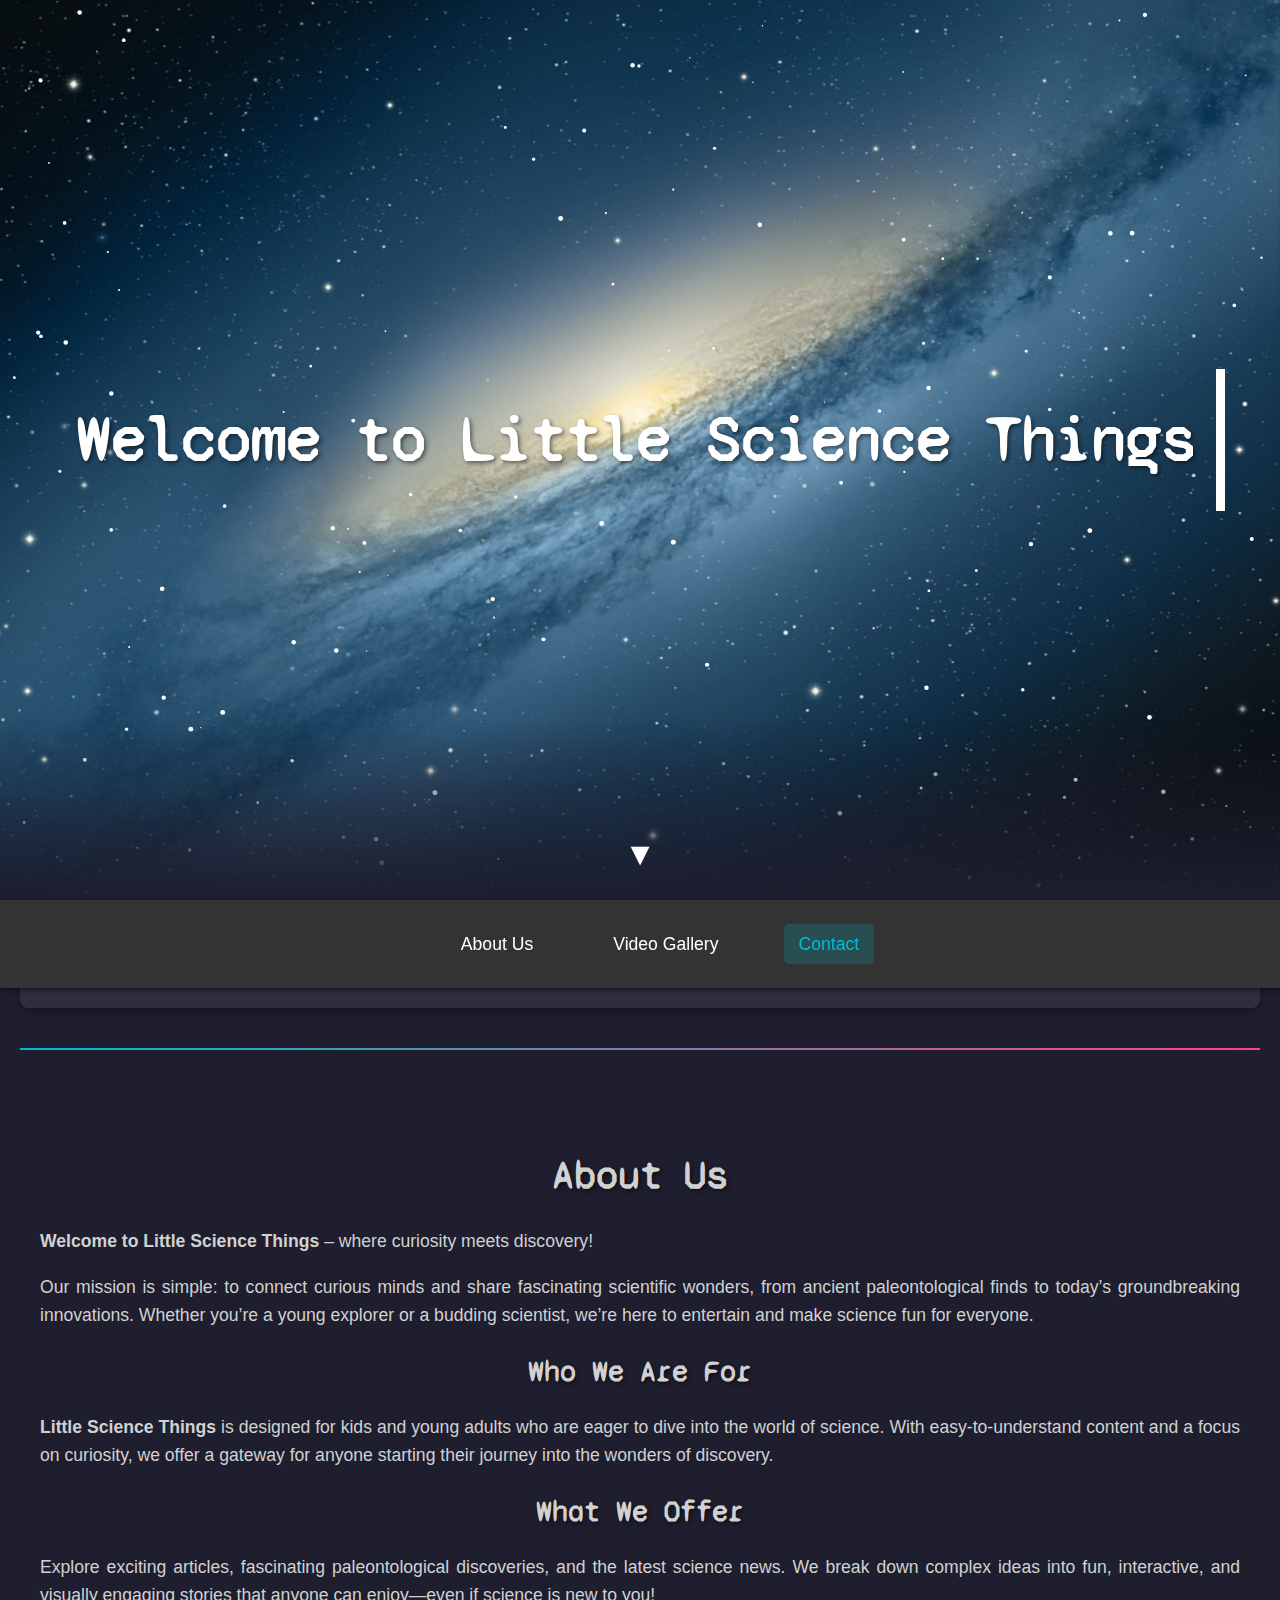
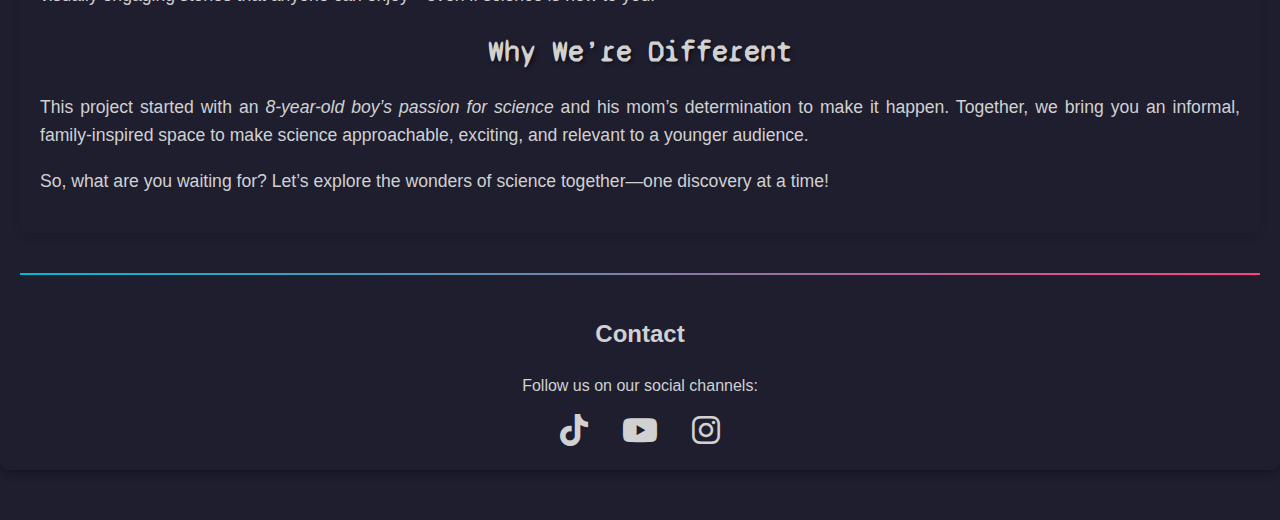
==== commit 26a2cc94: "Add files via upload" ====
--- a/index.html
+++ b/index.html
@@ -13,24 +13,24 @@
   <link href="https://fonts.googleapis.com/css2?family=Syne+Mono&display=swap" rel="stylesheet"> <!-- Aggiungi il font Syne Mono -->
 </head>
 <body>
-  <div id="progress-bar-container">
-    <div id="progress-bar"></div>
-  </div>
-
-  <header id="banner" class="banner">
-    <canvas id="bannerCanvas"></canvas>
-    <h1 class="animated-title">Discover Science Wonders</h1>
-    <!-- Navbar -->
+  <header class="header">
+    <div class="title">Little Science Things</div>
     <nav class="nav-menu">
       <ul>
-        <li><a href="#home" class="nav-link">Home</a></li>
-        <li><a href="#about" class="nav-link">About</a></li>
+        <li><a href="#about" class="nav-link">About Us</a></li>
+        <li><a href="#videos" class="nav-link">Video Gallery</a></li>
         <li><a href="#contact" class="nav-link">Contact</a></li>
-        <li><a href="timeline.html" class="nav-link">Timeline</a></li>
       </ul>
     </nav>
   </header>
-
+  <section id="banner" class="initial">
+    <canvas id="particle-canvas"></canvas>
+    <h1 class="animated-title">Welcome to Little Science Things</h1>
+    <div class="scroll-indicator">
+      <span>&#x25BC;</span>
+    </div>
+  </section>
+  </section>
   <main class="main-content">
     <section id="videos" class="video-gallery">
   <h2>Video Gallery</h2>
@@ -41,56 +41,9 @@
     </div>
     <!-- Instagram Reel -->
     <div class="video-box">
-      <blockquote class="instagram-media" data-instgrm-permalink="https://www.instagram.com/reel/DE940iBNYBA/?utm_source=ig_embed&amp;utm_campaign=loading" data-instgrm-version="14" style="background:#FFF; border:0; border-radius:3px; box-shadow:0 0 1px 0 rgba(0,0,0,0.5),0 1px 10px 0 rgba(0,0,0,0.15); margin: 1px; max-width:540px; min-width:326px; padding:0; width:99.375%; width:-webkit-calc(100% - 2px); width:calc(100% - 2px);">
+      <blockquote class="instagram-media" data-instgrm-permalink="https://www.instagram.com/reel/DFXlbR4s5nl/?utm_source=ig_web_copy_link&igshid=MzRlODBiNWFlZA==" data-instgrm-version="14" style="background:#FFF; border:0; border-radius:3px; box-shadow:0 0 1px 0 rgba(0,0,0,0.5),0 1px 10px 0 rgba(0,0,0,0.15); margin: 1px; max-width:540px; min-width:326px; padding:0; width:99.375%; width:-webkit-calc(100% - 2px); width:calc(100% - 2px);">
         <div style="padding:16px;">
-          <a href="https://www.instagram.com/reel/DE940iBNYBA/?utm_source=ig_embed&amp;utm_campaign=loading" style="background:#FFFFFF; line-height:0; padding:0 0; text-align:center; text-decoration:none; width:100%;" target="_blank">
-            <div style="display: flex; flex-direction: row; align-items: center;">
-              <div style="background-color: #000000; border-radius: 50%; flex-grow: 0; height: 40px; margin-right: 14px; width: 40px;"></div>
-              <div style="display: flex; flex-direction: column; flex-grow: 1; justify-content: center;">
-                <div style="background-color: #000000; border-radius: 4px; flex-grow: 0; height: 14px; margin-bottom: 6px; width: 100px;"></div>
-                <div style="background-color: #000000; border-radius: 4px; flex-grow: 0; height: 14px; width: 60px;"></div>
-              </div>
-            </div>
-            <div style="padding: 19% 0;"></div>
-            <div style="display:block; height:50px; margin:0 auto 12px; width:50px;">
-              <svg width="50px" height="50px" viewBox="0 0 60 60" version="1.1" xmlns="https://www.w3.org/2000/svg" xmlns:xlink="https://www.w3.org/1999/xlink">
-                <g stroke="none" stroke-width="1" fill="none" fill-rule="evenodd">
-                  <g transform="translate(-511.000000, -20.000000)" fill="#000000">
-                    <g>
-                      <path d="M556.869,30.41 C554.814,30.41 553.148,32.076 553.148,34.131 C553.148,36.186 554.814,37.852 556.869,37.852 C558.924,37.852 560.59,36.186 560.59,34.131 C560.59,32.076 558.924,30.41 556.869,30.41 M541,60.657 C535.114,60.657 530.342,55.887 530.342,50 C530.342,44.114 535.114,39.342 541,39.342 C546.887,39.342 551.658,44.114 551.658,50 C551.658,55.887 546.887,60.657 541,60.657 M541,33.886 C532.1,33.886 524.886,41.1 524.886,50 C524.886,58.899 532.1,66.113 541,66.113 C549.9,66.113 557.115,58.899 557.115,50 C557.115,41.1 549.9,33.886 541,33.886 M565.378,62.101 C565.244,65.022 564.756,66.606 564.346,67.663 C563.803,69.06 563.154,70.057 562.106,71.106 C561.058,72.155 560.06,72.803 558.662,73.347 C557.607,73.757 556.021,74.244 553.102,74.378 C549.944,74.521 548.997,74.552 541,74.552 C533.003,74.552 532.056,74.521 528.898,74.378 C525.979,74.244 524.393,73.757 523.338,73.347 C521.94,72.803 520.942,72.155 519.894,71.106 C518.846,70.057 518.197,69.06 517.654,67.663 C517.244,66.606 516.755,65.022 516.623,62.101 C516.479,58.943 516.448,57.996 516.448,50 C516.448,42.003 516.479,41.056 516.623,37.899 C516.755,34.978 517.244,33.391 517.654,32.338 C518.197,30.938 518.846,29.942 519.894,28.894 C520.942,27.846 521.94,27.196 523.338,26.654 C524.393,26.244 525.979,25.756 528.898,25.623 C532.057,25.479 533.004,25.448 541,25.448 C548.997,25.448 549.943,25.479 553.102,25.623 C556.021,25.756 557.607,26.244 558.662,26.654 C560.06,27.196 561.058,27.846 562.106,28.894 C563.154,29.942 563.803,30.938 564.346,32.338 C564.756,33.391 565.244,34.978 565.378,37.899 C565.522,41.056 565.552,42.003 565.552,50 C565.552,57.996 565.522,58.943 565.378,62.101 M570.82,37.631 C570.674,34.438 570.167,32.258 569.425,30.349 C568.659,28.377 567.633,26.702 565.965,25.035 C564.297,23.368 562.623,22.342 560.652,21.575 C558.743,20.834 556.562,20.326 553.369,20.18 C550.169,20.033 549.148,20 541,20 C532.853,20 531.831,20.033 528.631,20.18 C525.438,20.326 523.257,20.834 521.349,21.575 C519.376,22.342 517.703,23.368 516.035,25.035 C514.368,26.702 513.342,28.377 512.574,30.349 C511.834,32.258 511.326,34.438 511.181,37.631 C511.035,40.831 511,41.851 511,50 C511,58.147 511.035,59.17 511.181,62.369 C511.326,65.562 511.834,67.743 512.574,69.651 C513.342,71.625 514.368,73.296 516.035,74.965 C517.703,76.634 519.376,77.658 521.349,78.425 C523.257,79.167 525.438,79.673 528.631,79.82 C531.831,79.965 532.853,80.001 541,80.001 C549.148,80.001 550.169,79.965 553.369,79.82 C556.562,79.673 558.743,79.167 560.652,78.425 C562.623,77.658 564.297,76.634 565.965,74.965 C567.633,73.296 568.659,71.625 569.425,69.651 C570.167,67.743 570.674,65.562 570.82,62.369 C570.966,59.17 571,58.147 571,50 C571,41.851 570.966,40.831 570.82,37.631"></path>
-                    </g>
-                  </g>
-                </g>
-              </svg>
-            </div>
-            <div style="padding-top: 8px;">
-              <div style="color:#3897f0; font-family:Arial,sans-serif; font-size:14px; font-style:normal; font-weight:550; line-height:18px;">Visualizza questo post su Instagram</div>
-            </div>
-            <div style="padding: 12.5% 0;"></div>
-            <div style="display: flex; flex-direction: row; margin-bottom: 14px; align-items: center;">
-              <div>
-                <div style="background-color: #000000; border-radius: 50%; height: 12.5px; width: 12.5px; transform: translateX(0px) translateY(7px);"></div>
-                <div style="background-color: #000000; height: 12.5px; transform: rotate(-45deg) translateX(3px) translateY(1px); width: 12.5px; flex-grow: 0; margin-right: 14px; margin-left: 2px;"></div>
-                <div style="background-color: #000000; border-radius: 50%; height: 12.5px; width: 12.5px; transform: translateX(9px) translateY(-18px);"></div>
-              </div>
-              <div style="margin-left: 8px;">
-                <div style="background-color: #000000; border-radius: 50%; flex-grow: 0; height: 20px; width: 20px;"></div>
-                <div style="width: 0; height: 0; border-top: 2px solid transparent; border-left: 6px solid #f4f4f4; border-bottom: 2px solid transparent; transform: translateX(16px) translateY(-4px) rotate(30deg)"></div>
-              </div>
-              <div style="margin-left: auto;">
-                <div style="width: 0px; border-top: 8px solid #000000; border-right: 8px solid transparent; transform: translateY(16px);"></div>
-                <div style="background-color: #000000; flex-grow: 0; height: 12px; width: 16px; transform: translateY(-4px);"></div>
-                <div style="width: 0; height: 0; border-top: 8px solid #000000; border-left: 8px solid transparent; transform: translateY(-4px) translateX(8px);"></div>
-              </div>
-            </div>
-            <div style="display: flex; flex-direction: column; flex-grow: 1; justify-content: center; margin-bottom: 24px;">
-              <div style="background-color: #000000; border-radius: 4px; flex-grow: 0; height: 14px; margin-bottom: 6px; width: 224px;"></div>
-              <div style="background-color: #000000; border-radius: 4px; flex-grow: 0; height: 14px; width: 144px;"></div>
-            </div>
-          </a>
-          <p style="color:#c9c8cd; font-family:Arial,sans-serif; font-size:14px; line-height:17px; margin-bottom:0; margin-top:8px; overflow:hidden; padding:8px 0 7px; text-align:center; text-overflow:ellipsis; white-space:nowrap;">
-            <a href="https://www.instagram.com/reel/DE940iBNYBA/?utm_source=ig_embed&amp;utm_campaign=loading" style="color:#c9c8cd; font-family:Arial,sans-serif; font-size:14px; font-style:normal; font-weight:normal; line-height:17px; text-decoration:none;" target="_blank">Un post condiviso da Little Science (@littlesciencethings)</a>
-          </p>
+          <a href="https://www.instagram.com/reel/DFXlbR4s5nl/?utm_source=ig_web_copy_link&igshid=MzRlODBiNWFlZA==" style="color:#000; font-family:Arial,sans-serif; font-size:14px; font-style:normal; font-weight:normal; line-height:17px; text-decoration:none;" target="_blank">View this post on Instagram</a>
         </div>
       </blockquote>
       <script async src="//www.instagram.com/embed.js"></script>
@@ -104,10 +57,11 @@
     </div>
   </div>
 </section>
-          </blockquote>
+      </blockquote>
           <script async src="//www.instagram.com/embed.js"></script>
         </div>
     </section>
+    <hr class="styled-hr">
     <section id="about" class="about-section">
       <h2>About Us</h2>
       <p><strong>Welcome to Little Science Things</strong> – where curiosity meets discovery!</p>
--- a/assets/css/commonstyles.css
+++ b/assets/css/commonstyles.css
@@ -7,41 +7,75 @@
   font-family: Arial, sans-serif;
   color: #d1d1d1;
   background-color: #1e1e2f;
-  padding-top: 220px; /* Spazio per il banner e la navbar */
+  padding-top: 350px; /* Spazio per il banner */
+
 }
 
 /* Banner */
 #banner {
-  background: url('../images/banner-image.jpg') center/cover no-repeat;
-  color: #fff;
-  text-align: center;
-  padding: 50px 20px 100px 20px; /* Aumenta il padding sotto il titolo animato */
   position: fixed; /* Banner fisso in alto */
   top: 0;
   left: 0;
   width: 100%;
+  height: 100vh; /* Altezza del banner uguale all'altezza della finestra */
   z-index: 10;
-  box-shadow: 0 4px 6px rgba(0, 0, 0, 0.3);
   display: flex;
   flex-direction: column;
-  justify-content: flex-end;
-  transition: padding 0.3s ease, height 0.3s ease; /* Aggiunge una transizione morbida */
+  justify-content: center; /* Centra verticalmente il contenuto */
+  align-items: center; /* Centra orizzontalmente il contenuto */
+  transition: padding 0.8s ease-in-out, height 0.8s ease-in-out; /* Aumenta la durata delle transizioni */
+  }
+
+#banner::before {
+  content: "";
+  position: absolute;
+  top: 0;
+  left: 0;
+  width: 100%;
+  height: 100%;
+  background: url('../images/banner-image.jpg') center/cover no-repeat;
+  z-index: -1;
+}
+
+#banner::after {
+  content: "";
+  position: absolute;
+  bottom: 0;
+  left: 0;
+  width: 100%;
+  height: 20%; /* Altezza del gradiente */
+  background: linear-gradient(to bottom, rgba(0, 0, 0, 0) 0%, rgba(30, 30, 47, 1) 100%);
+  z-index: -1;
+}
+
+#banner.initial::before {
+  background-size: 150%; /* Ingrandisce l'immagine di background all'apertura */
 }
 
 #banner.shrink {
-  padding: 20px 20px; /* Riduce il padding del banner */
-  height: 100px; /* Altezza ridotta per lo scroll */
+  padding: 20px 20px; /* Riduci il padding del banner */
+  height: 172px; /* Altezza ridotta */
+  
 }
 
 #banner .animated-title {
-  font-size: 3rem; /* Dimensione iniziale del titolo */
-  transition: font-size 0.3s ease, transform 0.3s ease; /* Transizione morbida per la dimensione del font e la posizione */
+  font-size: 4rem; /* Dimensione iniziale del titolo */
+  margin-top: 0px; /* Posiziona il titolo più in alto */
+  margin-bottom: 20px; /* Aggiungi margine sotto la scritta animata */
+  transition: font-size 0.8s ease-in-out, transform 0.8s ease-in-out; /* Aumenta la durata delle transizioni */
+}
+
+#banner.initial .animated-title {
+  transform: translateY(0); /* Mantiene il titolo nella posizione iniziale */
 }
 
 #banner.shrink .animated-title {
-  font-size: 2rem; /* Riduci la dimensione del titolo animato */
-  transform: translateY(-20px); /* Sposta leggermente il titolo verso l'alto */
-  padding: 10px;
+  font-size: 2rem; /* Riduci la dimensione del titolo */
+  transform: translateY(-50%); /* Sposta il titolo verso l'alto e centrarlo */
+  position: absolute;
+  top: 50%;
+  left: 50%;
+  transform: translate(-50%, -50%);
 }
 
 /* Stili per il titolo animato */
@@ -79,27 +113,49 @@
   z-index: -1; /* Posiziona il canvas dietro il contenuto del banner */
 }
 
+/* Scroll Indicator */
+.scroll-indicator {
+  position: absolute;
+  bottom: 20px;
+  left: 50%;
+  transform: translateX(-50%);
+  font-size: 2rem;
+  color: #fff;
+  animation: bounce 2s infinite;
+}
+
+@keyframes bounce {
+  0%, 20%, 50%, 80%, 100% {
+    transform: translateY(0);
+  }
+  40% {
+    transform: translateY(-10px);
+  }
+  60% {
+    transform: translateY(-5px);
+  }
+}
+
 /* Navbar */
 .nav-menu {
   display: flex;
   justify-content: center;
   align-items: center;
-  background: linear-gradient(to right, rgba(0, 0, 0, 0.8), rgba(0, 0, 0, 0.6));
-  padding: 10px 20px; /* Padding originale della navbar */
-  position: absolute; /* Navbar fissa sotto il banner */
-  bottom: 0; /* Posiziona la navbar al margine inferiore del banner */
+  background: #333; /* Cambia il colore di sfondo della navbar */
+  padding: 30px 20px; /* Aumenta l'altezza della navbar */
+  position: fixed; /* Navbar fissa */
+  top: 100vh; /* Posiziona la navbar sotto il banner */
   left: 0;
   width: 100%;
   z-index: 11; /* Assicurati che la navbar sia sopra il banner */
-  border-bottom: 2px solid #444;
   box-shadow: 0 2px 5px rgba(0, 0, 0, 0.5);
-  margin-top: 0; /* Rimuove il margine superiore */
-  transition: padding 0.3s ease, font-size 0.3s ease; /* Aggiunge una transizione morbida */
+  transition: padding 0.8s ease-in-out, font-size 0.8s ease-in-out, top 0.8s ease-in-out; /* Aumenta la durata delle transizioni */
 }
 
 .nav-menu.shrink {
-  padding: 8px 20px; /* Riduce leggermente il padding della navbar */
-  font-size: 0.8rem; /* Riduce ulteriormente la dimensione del testo del menu */
+  padding: 20px 20px; /* Riduce il padding della navbar */
+  font-size: 0.8rem; /* Riduce la dimensione del testo del menu */
+  top: 150px; /* Posiziona la navbar sotto il banner ridotto */
 }
 
 .nav-menu ul {
@@ -144,18 +200,6 @@
   color: #ffffff;
   cursor: pointer;
   z-index: 12;
-}
-
-/* Close Menu Button */
-.close-menu {
-  display: none;
-  position: absolute;
-  top: 20px;
-  right: 20px;
-  font-size: 2rem;
-  color: #ffffff;
-  cursor: pointer;
-  z-index: 13; /* Assicurati che il pulsante di chiusura sia sopra il menu */
 }
 
 /* Navbar aperta sui dispositivi mobili */
@@ -205,7 +249,7 @@
 
   /* Adjust the banner for smaller screens */
   #banner {
-    padding: 40px 15px;
+    padding: 80px 15px; /* Aumenta il padding inferiore per rendere il banner più grande sotto */
     text-align: center;
   }
 
@@ -358,17 +402,17 @@
 /* Aggiunta per la riduzione dell'intestazione durante lo scroll */
 #banner.shrink {
   padding: 20px 20px; /* Riduce il padding del banner */
-  transition: padding 0.3s ease; /* Aggiunge una transizione morbida */
+  transition: padding 0.8s ease-in-out; /* Aggiunge una transizione morbida */
 }
 
 .nav-menu.shrink {
   padding: 5px 20px; /* Riduce il padding della navbar */
-  transition: padding 0.3s ease; /* Aggiunge una transizione morbida */
+  transition: padding 0.8s ease-in-out; /* Aggiunge una transizione morbida */
 }
 
 header {
   height: 100px; /* Altezza originale dell'header */
-  transition: height 0.3s ease, padding 0.3s ease;
+  transition: height 0.8s ease-in-out, padding 0.8s ease-in-out;
 }
 
 header.shrink {
@@ -378,7 +422,7 @@
 
 header .title {
   font-size: 2rem; /* Dimensione originale del titolo */
-  transition: font-size 0.3s ease;
+  transition: font-size 0.8s ease-in-out;
 }
 
 header.shrink .title {
@@ -387,7 +431,7 @@
 
 header .nav-menu {
   font-size: 1rem; /* Dimensione originale del testo del menu */
-  transition: font-size 0.3s ease;
+  transition: font-size 0.8s ease-in-out;
 }
 
 header.shrink .nav-menu {
@@ -397,3 +441,30 @@
 header.shrink .nav-menu {
   font-size: 0.8rem; /* Riduci ulteriormente la dimensione del testo del menu */
 }
+
+/* About Section */
+.about-section {
+  text-align: justify; /* Giustifica il testo */
+  padding: 20px;
+  background-color: #f9f9f9;
+  border-radius: 8px;
+  box-shadow: 0 4px 8px rgba(0, 0, 0, 0.1);
+}
+
+.about-section h2, .about-section h3 {
+  text-align: center; /* Centra i titoli */
+}
+
+.about-section p {
+  margin-bottom: 1em;
+}
+
+/* Canvas */
+#particle-canvas {
+  position: absolute;
+  top: 0;
+  left: 0;
+  width: 100%;
+  height: 100%;
+  z-index: -1; /* Posiziona il canvas dietro il contenuto */
+}
--- a/assets/css/styles.css
+++ b/assets/css/styles.css
@@ -20,16 +20,21 @@
   overflow: hidden;
   border-radius: 8px;
   transition: transform 0.3s ease-in-out, box-shadow 0.3s ease-in-out;
+  width: 300px; /* Larghezza uniforme per tutti i box video */
+  height: 400px; /* Altezza uniforme per tutti i box video */
+  display: flex;
+  justify-content: center;
+  align-items: center;
 }
 
 .video-box:hover {
   transform: scale(1.05);
-  box-shadow: 0 8px 16px rgba(0, 0, 0, 0.3);
+  box-shadow: 0 12px 24px rgba(0, 0, 0, 0.5); /* Ombra più pronunciata al passaggio del mouse */
 }
 
 .video-box iframe, .video-box blockquote {
-  width: 300px;
-  height: 400px; /* Altezza ridotta per adattarsi ai diversi formati video */
+  width: 100%; /* Adatta il contenuto alla larghezza del box */
+  height: 100%; /* Adatta il contenuto all'altezza del box */
   border-radius: 8px;
   border: 2px solid #444;
 }
@@ -89,9 +94,15 @@
 
 /* Stili per la sezione About Us */
 .about-section {
-  padding: 40px 20px;
-  color: #ffffff;
-  margin: 20px 0;
+  text-align: justify; /* Giustifica il testo */
+  padding: 20px;
+  background-color: #1e1e2f; /* Sfondo scuro per uniformare i colori */
+  border-radius: 8px;
+  
+}
+
+.about-section h2, .about-section h3 {
+  text-align: center; /* Centra i titoli */
 }
 
 .about-section h2 {
@@ -112,7 +123,7 @@
 .about-section p {
   font-size: 1.1rem;
   line-height: 1.6;
-  margin-bottom: 15px;
+  margin-bottom: 1em;
 }
 
 /* Stili per il tag <hr> */
@@ -122,4 +133,34 @@
   background: linear-gradient(to right, #00bcd4, #ff4081);
   margin: 40px 0;
   border-radius: 5px;
+  position: relative;
+  overflow: hidden;
 }
+
+.styled-hr::before {
+  content: "";
+  position: absolute;
+  top: 0;
+  left: 0;
+  width: 100%;
+  height: 100%;
+  background: linear-gradient(to right, #00bcd4, #ff4081);
+  animation: slide 2s linear infinite;
+}
+
+@keyframes slide {
+  0% {
+    transform: translateX(-100%);
+  }
+  100% {
+    transform: translateX(100%);
+  }
+}
+
+/* Media Queries per migliorare la responsività */
+@media (max-width: 768px) {
+  .video-box {
+    width: 100%; /* Adatta la larghezza del box video ai dispositivi mobili */
+    height: auto; /* Adatta l'altezza del box video ai dispositivi mobili */
+  }
+}
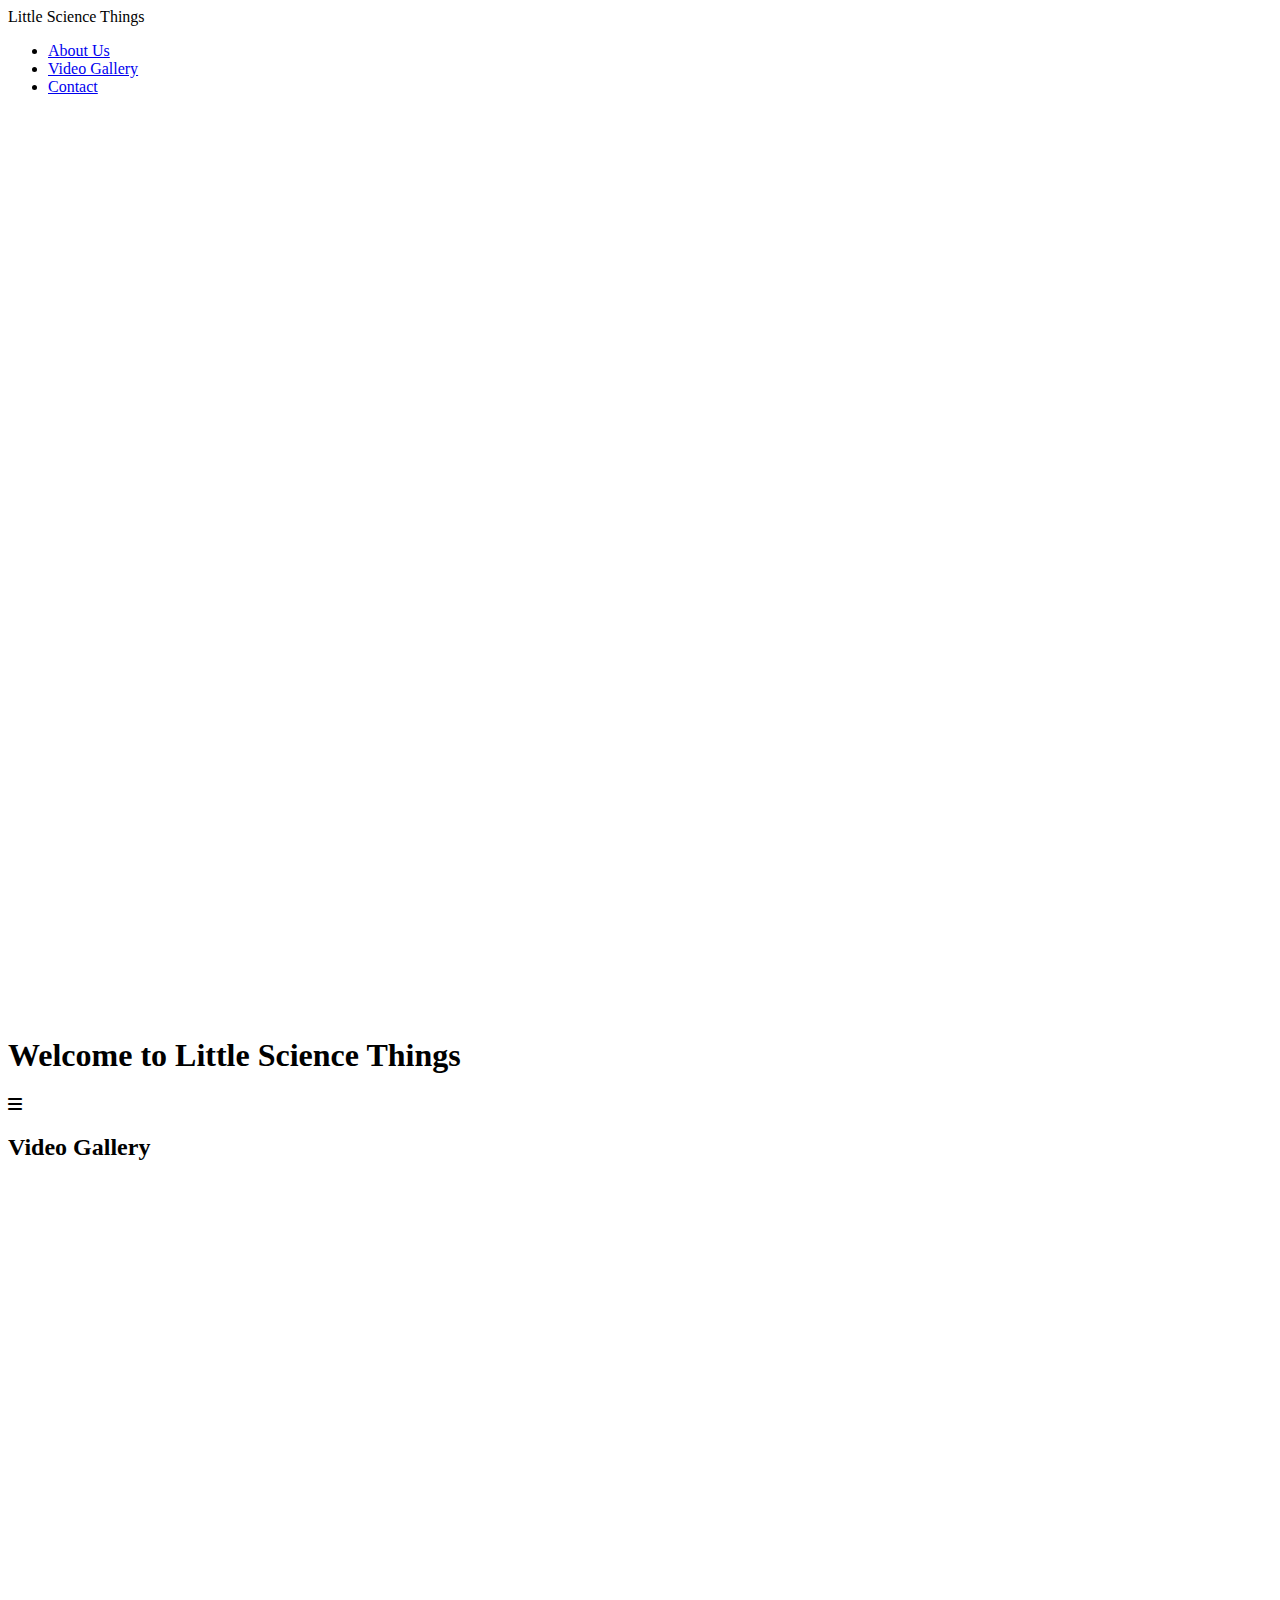
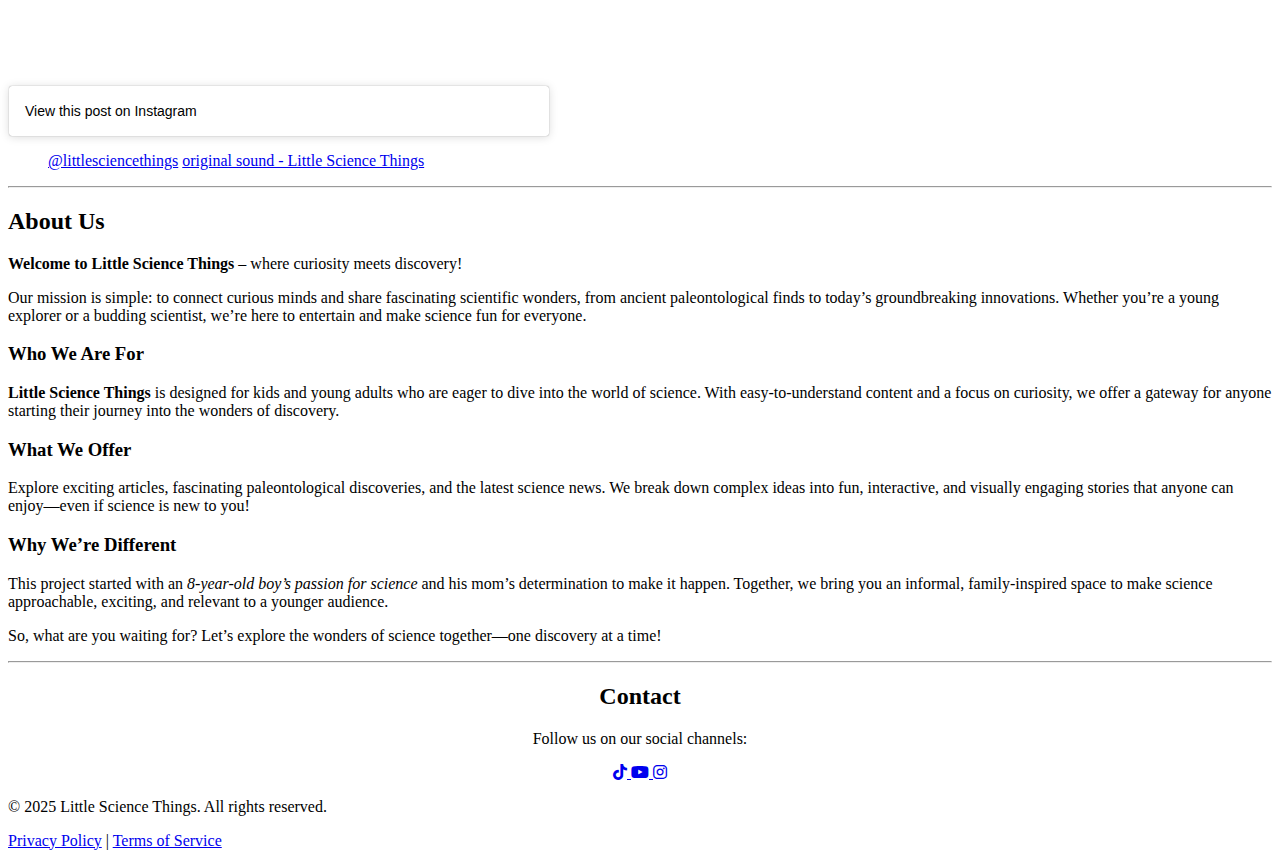
==== commit 102c9ae7: "Add files via upload" ====
--- a/index.html
+++ b/index.html
@@ -4,14 +4,15 @@
   <meta charset="UTF-8">
   <meta name="viewport" content="width=device-width, initial-scale=1.0">
   <title>Little Science Things</title>
-  <link rel="stylesheet" href="assets/css/commonstyles.css">  <!-- Aggiungi il CSS comune -->
-  <link rel="stylesheet" href="assets/css/styles.css">          <!-- Aggiungi il CSS specifico per la homepage -->
+  <link rel="stylesheet" href="Assets/css/commonstyles.css">
+  <link rel="stylesheet" href="Assets/css/styles.css">
   <link rel="icon" href="assets/icons/favicon.ico">
   <link rel="stylesheet" href="https://cdnjs.cloudflare.com/ajax/libs/font-awesome/6.0.0-beta3/css/all.min.css">
-  <link rel="preconnect" href="https://fonts.googleapis.com">
-  <link rel="preconnect" href="https://fonts.gstatic.com" crossorigin>
-  <link href="https://fonts.googleapis.com/css2?family=Syne+Mono&display=swap" rel="stylesheet"> <!-- Aggiungi il font Syne Mono -->
+  <link href="https://fonts.googleapis.com/css2?family=Syne+Mono&display=swap" rel="stylesheet"> 
+  <link rel="stylesheet" href="https://unpkg.com/swiper/swiper-bundle.min.css" />
 </head>
+
+
 <body>
   <header class="header">
     <div class="title">Little Science Things</div>
@@ -26,11 +27,9 @@
   <section id="banner" class="initial">
     <canvas id="particle-canvas"></canvas>
     <h1 class="animated-title">Welcome to Little Science Things</h1>
-    <div class="scroll-indicator">
-      <span>&#x25BC;</span>
     </div>
   </section>
-  </section>
+
   <main class="main-content">
     <section id="videos" class="video-gallery">
   <h2>Video Gallery</h2>
@@ -111,6 +110,9 @@
     <p><a href="privacy.html">Privacy Policy</a> | <a href="terms.html">Terms of Service</a></p>
   </footer>
 
+  <script src="https://unpkg.com/swiper/swiper-bundle.min.js"></script>
+
+
   <script src="assets/js/script.js"></script>
 </body>
 </html>
